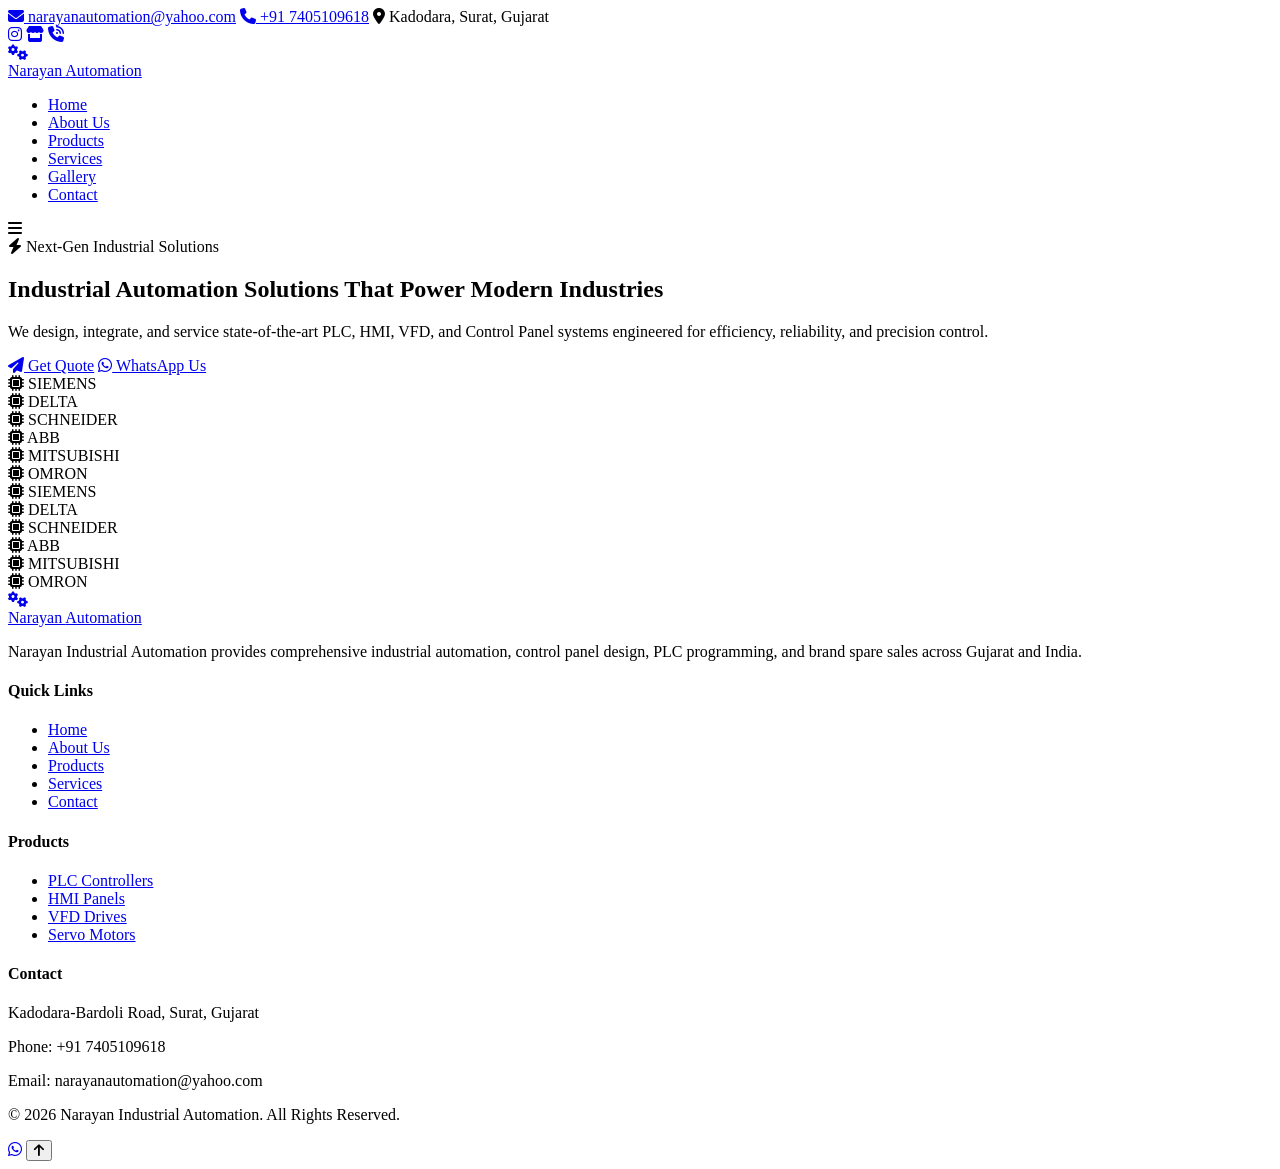
==== index.html @ e5c0c003 "Add initial index.html for homepage layout This is the initial commit of the index.html file, which " ====
<!DOCTYPE html>
<html lang="en">
<head>
    <meta charset="UTF-8">
    <meta name="viewport" content="width=device-width, initial-scale=1.0">
    <meta name="description" content="Narayan Industrial Automation - Leading provider of PLC, HMI, VFD Drives, and Industrial Automation Solutions in Surat, Gujarat.">
    <title>Narayan Industrial Automation | Home</title>
    <link rel="preconnect" href="https://fonts.googleapis.com">
    <link rel="preconnect" href="https://fonts.gstatic.com" crossorigin>
    <link href="https://fonts.googleapis.com/css2?family=Poppins:wght@300;400;500;600;700;800&display=swap" rel="stylesheet">
    <link rel="stylesheet" href="https://cdnjs.cloudflare.com/ajax/libs/font-awesome/6.4.0/css/all.min.css">
    <link rel="stylesheet" href="styles.css">
</head>
<body>

    <!-- Top Bar -->
    <div class="top-bar">
        <div class="container top-bar-content">
            <div class="top-info">
                <a href="mailto:narayanautomation@yahoo.com"><i class="fa-solid fa-envelope"></i> narayanautomation@yahoo.com</a>
                <a href="tel:+917405109618"><i class="fa-solid fa-phone"></i> +91 7405109618</a>
                <span><i class="fa-solid fa-location-dot"></i> Kadodara, Surat, Gujarat</span>
            </div>
            <div class="top-social">
                <a href="https://www.instagram.com/nia141089/" target="_blank"><i class="fa-brands fa-instagram"></i></a>
                <a href="https://www.indiamart.com/narayan-automation/" target="_blank"><i class="fa-solid fa-store"></i></a>
                <a href="https://www.justdial.com/Surat/Narayan-Industrial-Automation--Kadodara-Bardoli-Road-Kadodara/0261PX261-X261-160629230836-W1N6_BZDET" target="_blank"><i class="fa-solid fa-phone-volume"></i></a>
            </div>
        </div>
    </div>

    <!-- Navigation -->
    <nav class="navbar" id="navbar">
        <div class="container nav-container">
            <a href="index.html" class="logo">
                <div class="logo-icon"><i class="fa-solid fa-gears"></i></div>
                <div class="logo-text">Narayan <span>Automation</span></div>
            </a>
            <ul class="nav-menu" id="nav-menu">
                <li><a href="index.html" class="nav-link active">Home</a></li>
                <li><a href="about.html" class="nav-link">About Us</a></li>
                <li><a href="products.html" class="nav-link">Products</a></li>
                <li><a href="services.html" class="nav-link">Services</a></li>
                <li><a href="gallery.html" class="nav-link">Gallery</a></li>
                <li><a href="contact.html" class="nav-link">Contact</a></li>
            </ul>
            <div class="hamburger" id="hamburger"><i class="fa-solid fa-bars"></i></div>
        </div>
    </nav>

    <!-- Hero Section -->
    <section class="hero">
        <div class="container">
            <div class="hero-content">
                <div class="hero-tag"><i class="fa-solid fa-bolt"></i> Next-Gen Industrial Solutions</div>
                <h1 class="hero-title">Industrial Automation Solutions That <span>Power Modern Industries</span></h1>
                <p class="hero-subtitle">We design, integrate, and service state-of-the-art PLC, HMI, VFD, and Control Panel systems engineered for efficiency, reliability, and precision control.</p>
                <div class="hero-btns">
                    <a href="contact.html" class="btn btn-primary"><i class="fa-solid fa-paper-plane"></i> Get Quote</a>
                    <a href="https://wa.me/917405109618" target="_blank" class="btn btn-whatsapp"><i class="fa-brands fa-whatsapp"></i> WhatsApp Us</a>
                </div>
            </div>
        </div>
    </section>

    <!-- Brands Marquee -->
    <section class="marquee-section">
        <div class="marquee">
            <div class="marquee-content">
                <div class="brand-item"><i class="fa-solid fa-microchip"></i> SIEMENS</div>
                <div class="brand-item"><i class="fa-solid fa-microchip"></i> DELTA</div>
                <div class="brand-item"><i class="fa-solid fa-microchip"></i> SCHNEIDER</div>
                <div class="brand-item"><i class="fa-solid fa-microchip"></i> ABB</div>
                <div class="brand-item"><i class="fa-solid fa-microchip"></i> MITSUBISHI</div>
                <div class="brand-item"><i class="fa-solid fa-microchip"></i> OMRON</div>
            </div>
            <div class="marquee-content" aria-hidden="true">
                <div class="brand-item"><i class="fa-solid fa-microchip"></i> SIEMENS</div>
                <div class="brand-item"><i class="fa-solid fa-microchip"></i> DELTA</div>
                <div class="brand-item"><i class="fa-solid fa-microchip"></i> SCHNEIDER</div>
                <div class="brand-item"><i class="fa-solid fa-microchip"></i> ABB</div>
                <div class="brand-item"><i class="fa-solid fa-microchip"></i> MITSUBISHI</div>
                <div class="brand-item"><i class="fa-solid fa-microchip"></i> OMRON</div>
            </div>
        </div>
    </section>

    <!-- Footer -->
    <footer class="footer">
        <div class="container">
            <div class="footer-grid">
                <div class="footer-brand">
                    <a href="index.html" class="logo">
                        <div class="logo-icon"><i class="fa-solid fa-gears"></i></div>
                        <div class="logo-text">Narayan <span>Automation</span></div>
                    </a>
                    <p>Narayan Industrial Automation provides comprehensive industrial automation, control panel design, PLC programming, and brand spare sales across Gujarat and India.</p>
                </div>
                <div>
                    <h4 class="footer-title">Quick Links</h4>
                    <ul class="footer-links">
                        <li><a href="index.html">Home</a></li>
                        <li><a href="about.html">About Us</a></li>
                        <li><a href="products.html">Products</a></li>
                        <li><a href="services.html">Services</a></li>
                        <li><a href="contact.html">Contact</a></li>
                    </ul>
                </div>
                <div>
                    <h4 class="footer-title">Products</h4>
                    <ul class="footer-links">
                        <li><a href="products.html">PLC Controllers</a></li>
                        <li><a href="products.html">HMI Panels</a></li>
                        <li><a href="products.html">VFD Drives</a></li>
                        <li><a href="products.html">Servo Motors</a></li>
                    </ul>
                </div>
                <div>
                    <h4 class="footer-title">Contact</h4>
                    <p>Kadodara-Bardoli Road, Surat, Gujarat</p>
                    <p>Phone: +91 7405109618</p>
                    <p>Email: narayanautomation@yahoo.com</p>
                </div>
            </div>
            <div class="footer-bottom">
                <p>&copy; 2026 Narayan Industrial Automation. All Rights Reserved.</p>
            </div>
        </div>
    </footer>

    <a href="https://wa.me/917405109618" target="_blank" class="floating-whatsapp"><i class="fa-brands fa-whatsapp"></i></a>
    <button class="back-to-top" id="backToTop"><i class="fa-solid fa-arrow-up"></i></button>

    <script src="script.js"></script>
</body>
</html>
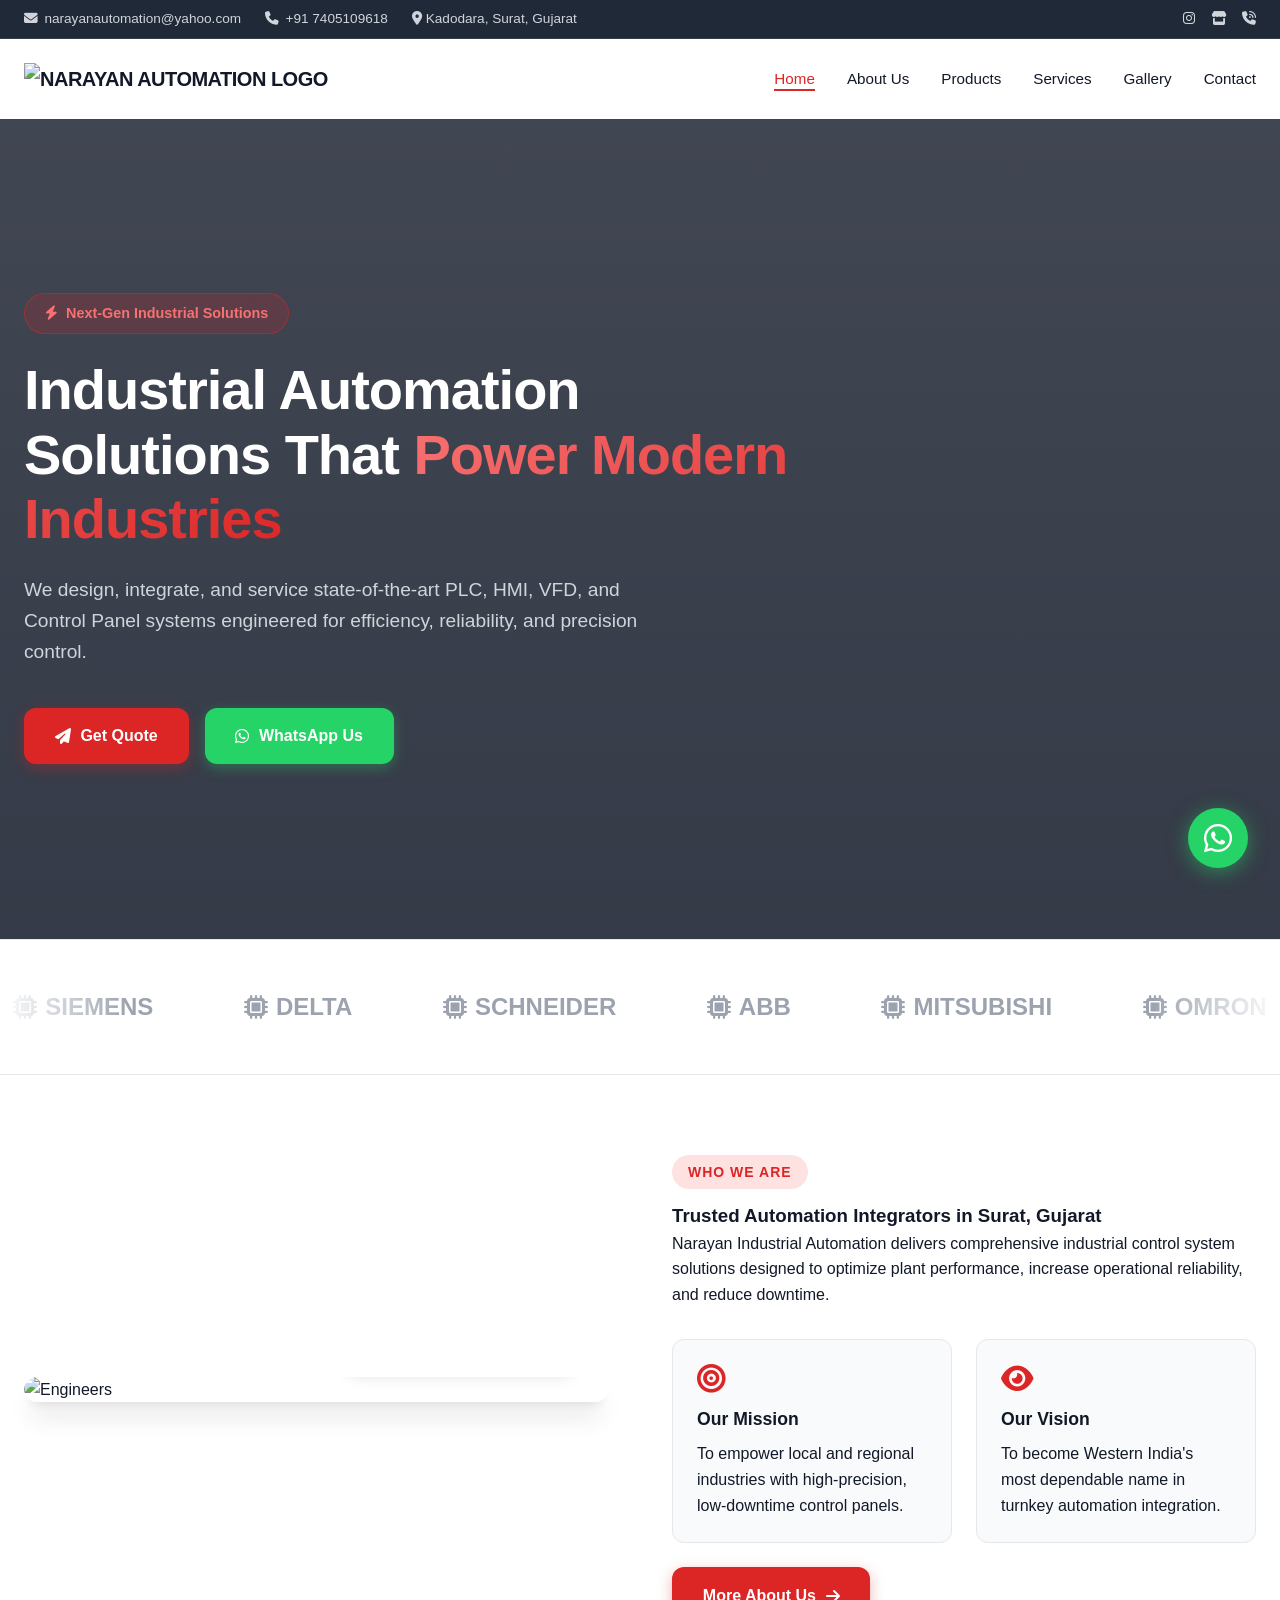
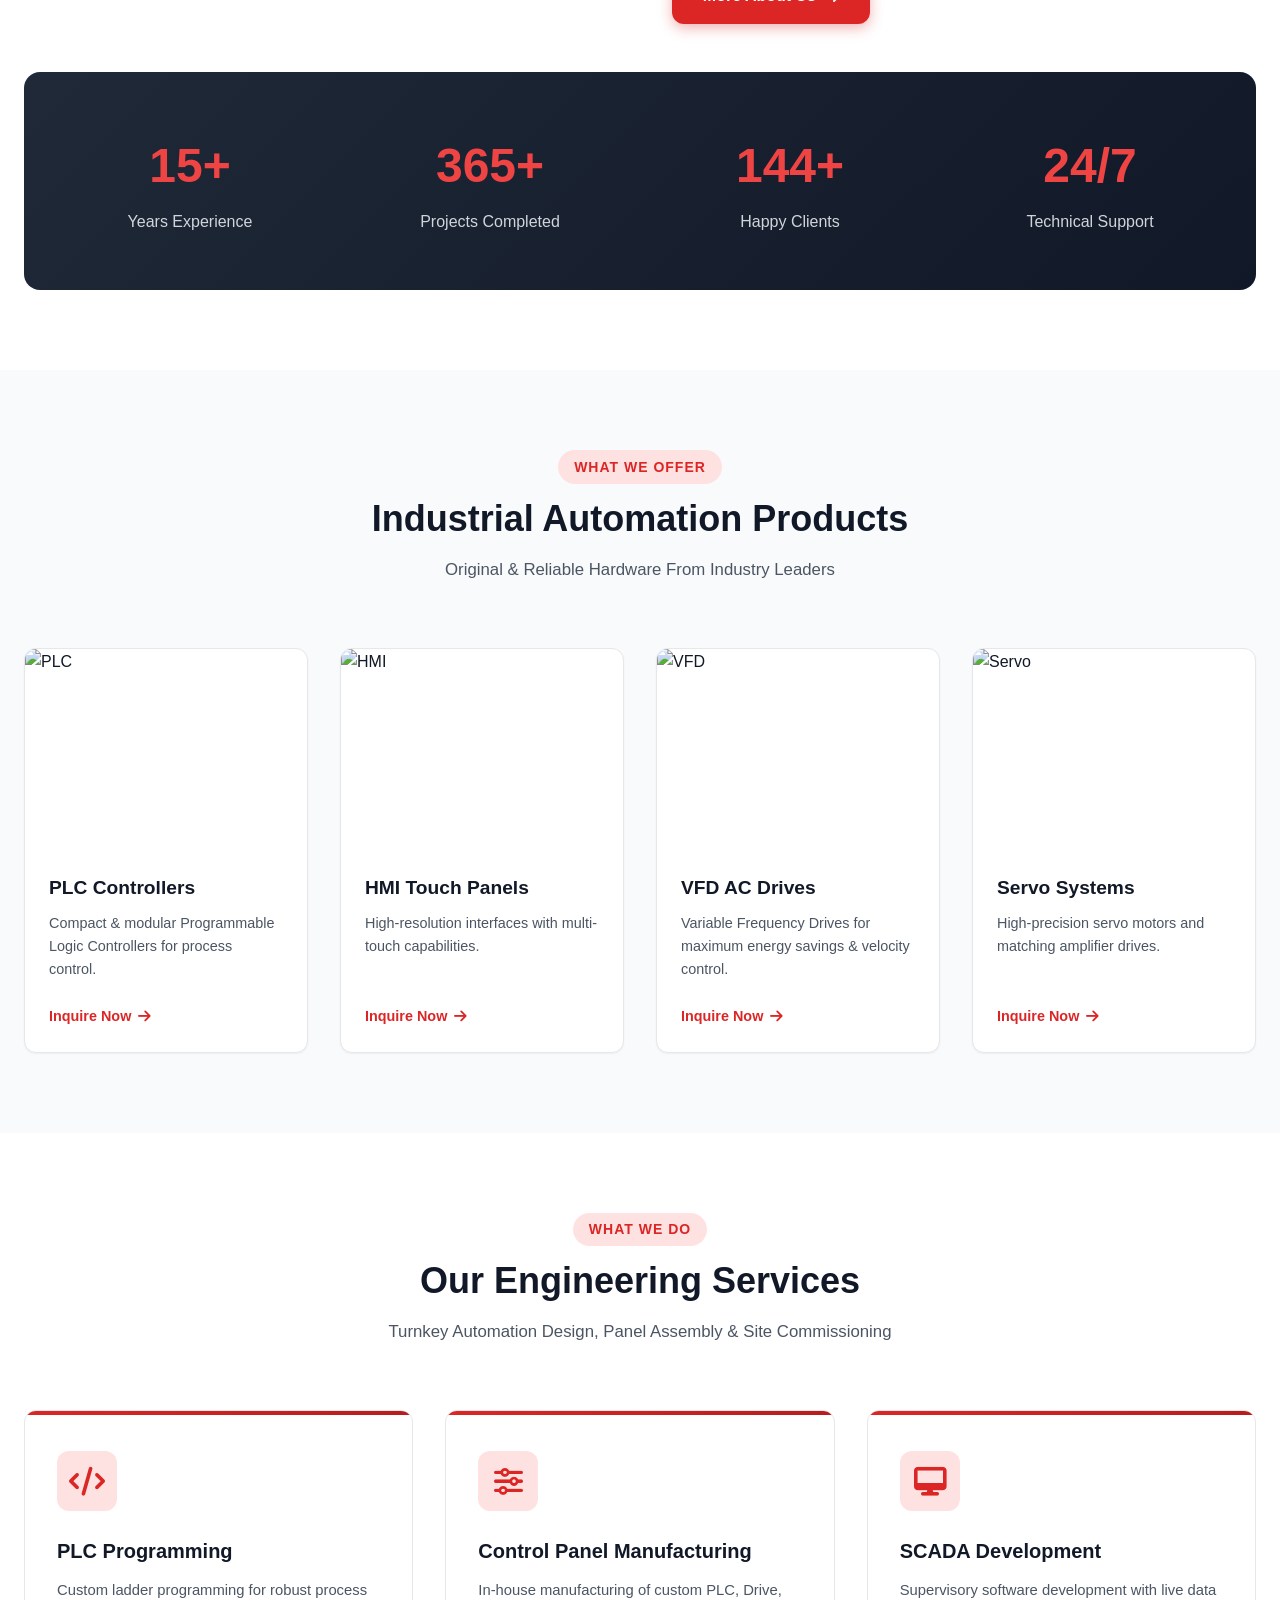
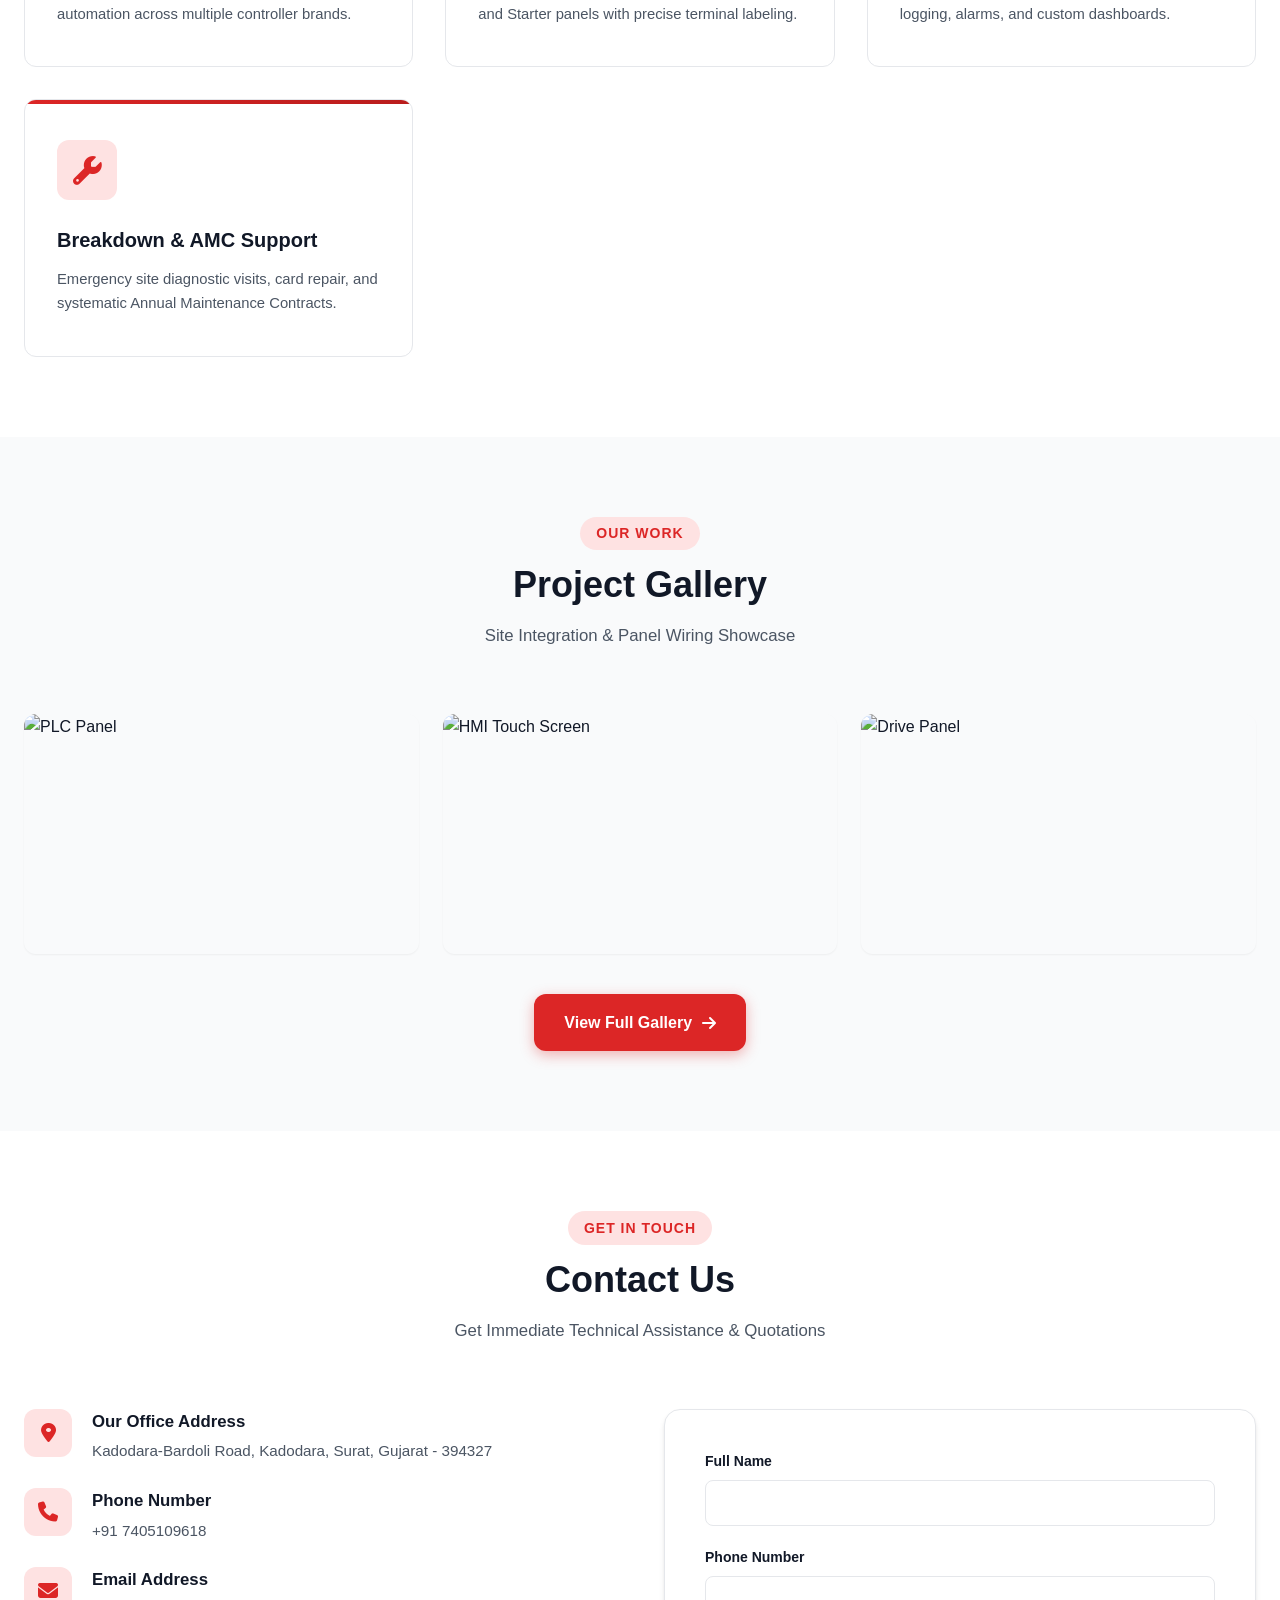
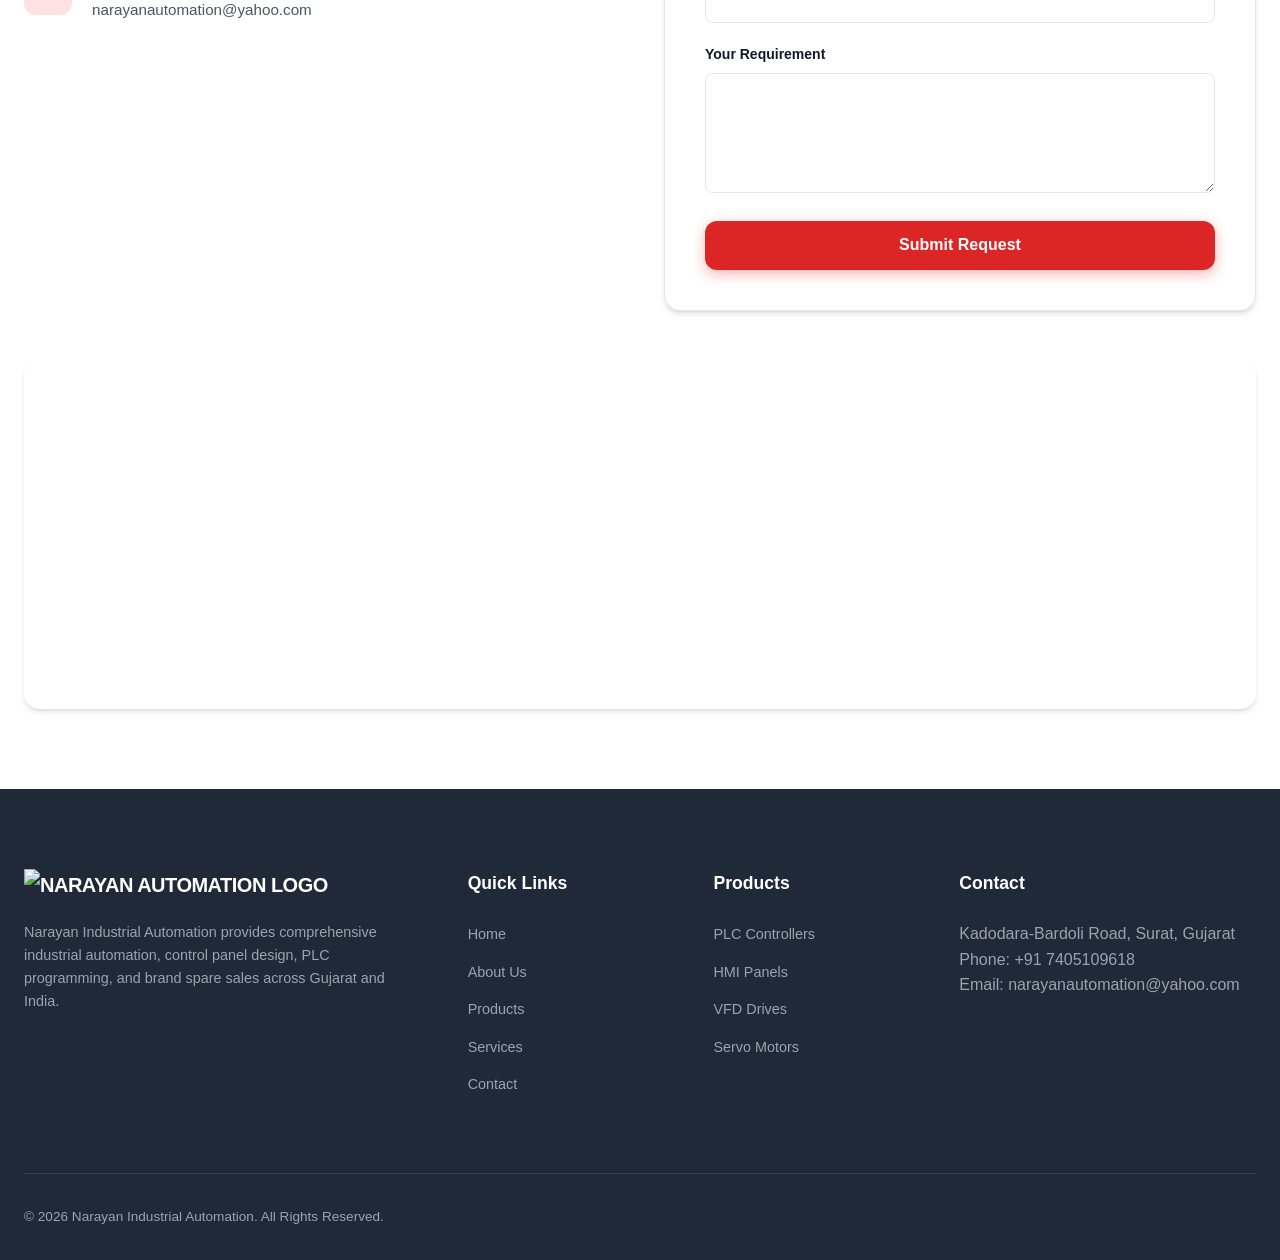
==== commit 85739772: "Revamp index.html with new sections and navigation Updated the navigation links to use anchor tags f" ====
--- a/index.html
+++ b/index.html
@@ -33,16 +33,15 @@
     <nav class="navbar" id="navbar">
         <div class="container nav-container">
             <a href="index.html" class="logo">
-                <div class="logo-icon"><i class="fa-solid fa-gears"></i></div>
-                <div class="logo-text">Narayan <span>Automation</span></div>
+                <img src="https://raw.githubusercontent.com/ecomaura/finearnmedia/refs/heads/main/image_32ab82ef1.png" alt="Narayan Automation Logo" class="logo-img">
             </a>
             <ul class="nav-menu" id="nav-menu">
                 <li><a href="index.html" class="nav-link active">Home</a></li>
-                <li><a href="about.html" class="nav-link">About Us</a></li>
-                <li><a href="products.html" class="nav-link">Products</a></li>
-                <li><a href="services.html" class="nav-link">Services</a></li>
-                <li><a href="gallery.html" class="nav-link">Gallery</a></li>
-                <li><a href="contact.html" class="nav-link">Contact</a></li>
+                <li><a href="#about" class="nav-link">About Us</a></li>
+                <li><a href="#products" class="nav-link">Products</a></li>
+                <li><a href="#services" class="nav-link">Services</a></li>
+                <li><a href="#gallery" class="nav-link">Gallery</a></li>
+                <li><a href="#contact" class="nav-link">Contact</a></li>
             </ul>
             <div class="hamburger" id="hamburger"><i class="fa-solid fa-bars"></i></div>
         </div>
@@ -85,14 +84,248 @@
         </div>
     </section>
 
+    <!-- About Section -->
+    <section class="section" id="about">
+        <div class="container">
+            <div class="about-grid">
+                <div class="about-image">
+                    <img src="https://images.unsplash.com/photo-1581092160607-ee22621dd758?auto=format&fit=crop&w=800&q=80" alt="Engineers">
+                    <div class="about-badge">
+                        <h4 class="counter" data-target="15">0</h4>
+                        <p>Years of Industrial Excellence</p>
+                    </div>
+                </div>
+                <div class="about-content">
+                    <span class="section-tag">Who We Are</span>
+                    <h3>Trusted Automation Integrators in Surat, Gujarat</h3>
+                    <p>Narayan Industrial Automation delivers comprehensive industrial control system solutions designed to optimize plant performance, increase operational reliability, and reduce downtime.</p>
+
+                    <div class="mv-grid">
+                        <div class="mv-card">
+                            <i class="fa-solid fa-bullseye"></i>
+                            <h4>Our Mission</h4>
+                            <p>To empower local and regional industries with high-precision, low-downtime control panels.</p>
+                        </div>
+                        <div class="mv-card">
+                            <i class="fa-solid fa-eye"></i>
+                            <h4>Our Vision</h4>
+                            <p>To become Western India's most dependable name in turnkey automation integration.</p>
+                        </div>
+                    </div>
+                    <div class="hero-btns" style="margin-top:1.5rem;">
+                        <a href="about.html" class="btn btn-primary">More About Us <i class="fa-solid fa-arrow-right"></i></a>
+                    </div>
+                </div>
+            </div>
+
+            <!-- Stats -->
+            <div class="stats-section">
+                <div class="stats-grid">
+                    <div class="stat-item">
+                        <h3><span class="counter" data-target="15">0</span>+</h3>
+                        <p>Years Experience</p>
+                    </div>
+                    <div class="stat-item">
+                        <h3><span class="counter" data-target="850">0</span>+</h3>
+                        <p>Projects Completed</p>
+                    </div>
+                    <div class="stat-item">
+                        <h3><span class="counter" data-target="320">0</span>+</h3>
+                        <p>Happy Clients</p>
+                    </div>
+                    <div class="stat-item">
+                        <h3>24/7</h3>
+                        <p>Technical Support</p>
+                    </div>
+                </div>
+            </div>
+        </div>
+    </section>
+
+    <!-- Products Section -->
+    <section class="section section-bg" id="products">
+        <div class="container">
+            <div class="section-header">
+                <span class="section-tag">What We Offer</span>
+                <h2 class="section-title">Industrial Automation Products</h2>
+                <p class="section-subtitle">Original & Reliable Hardware From Industry Leaders</p>
+            </div>
+            <div class="products-grid">
+                <div class="product-card">
+                    <div class="product-img"><img src="https://images.unsplash.com/photo-1518770660439-4636190af475?auto=format&fit=crop&w=600&q=80" alt="PLC"></div>
+                    <div class="product-info">
+                        <h3 class="product-title">PLC Controllers</h3>
+                        <p class="product-desc">Compact & modular Programmable Logic Controllers for process control.</p>
+                        <a href="contact.html" class="product-btn">Inquire Now <i class="fa-solid fa-arrow-right"></i></a>
+                    </div>
+                </div>
+
+                <div class="product-card">
+                    <div class="product-img"><img src="https://images.unsplash.com/photo-1581092335397-9583fe92d232?auto=format&fit=crop&w=600&q=80" alt="HMI"></div>
+                    <div class="product-info">
+                        <h3 class="product-title">HMI Touch Panels</h3>
+                        <p class="product-desc">High-resolution interfaces with multi-touch capabilities.</p>
+                        <a href="contact.html" class="product-btn">Inquire Now <i class="fa-solid fa-arrow-right"></i></a>
+                    </div>
+                </div>
+
+                <div class="product-card">
+                    <div class="product-img"><img src="https://images.unsplash.com/photo-1581092580497-e0d23cbdf1dc?auto=format&fit=crop&w=600&q=80" alt="VFD"></div>
+                    <div class="product-info">
+                        <h3 class="product-title">VFD AC Drives</h3>
+                        <p class="product-desc">Variable Frequency Drives for maximum energy savings & velocity control.</p>
+                        <a href="contact.html" class="product-btn">Inquire Now <i class="fa-solid fa-arrow-right"></i></a>
+                    </div>
+                </div>
+
+                <div class="product-card">
+                    <div class="product-img"><img src="https://images.unsplash.com/photo-1581092162384-8987c1d64718?auto=format&fit=crop&w=600&q=80" alt="Servo"></div>
+                    <div class="product-info">
+                        <h3 class="product-title">Servo Systems</h3>
+                        <p class="product-desc">High-precision servo motors and matching amplifier drives.</p>
+                        <a href="contact.html" class="product-btn">Inquire Now <i class="fa-solid fa-arrow-right"></i></a>
+                    </div>
+                </div>
+            </div>
+        </div>
+    </section>
+
+    <!-- Services Section -->
+    <section class="section" id="services">
+        <div class="container">
+            <div class="section-header">
+                <span class="section-tag">What We Do</span>
+                <h2 class="section-title">Our Engineering Services</h2>
+                <p class="section-subtitle">Turnkey Automation Design, Panel Assembly & Site Commissioning</p>
+            </div>
+            <div class="services-grid">
+                <div class="service-card">
+                    <div class="service-icon"><i class="fa-solid fa-code"></i></div>
+                    <h3 class="service-title">PLC Programming</h3>
+                    <p class="service-desc">Custom ladder programming for robust process automation across multiple controller brands.</p>
+                </div>
+
+                <div class="service-card">
+                    <div class="service-icon"><i class="fa-solid fa-sliders"></i></div>
+                    <h3 class="service-title">Control Panel Manufacturing</h3>
+                    <p class="service-desc">In-house manufacturing of custom PLC, Drive, and Starter panels with precise terminal labeling.</p>
+                </div>
+
+                <div class="service-card">
+                    <div class="service-icon"><i class="fa-solid fa-desktop"></i></div>
+                    <h3 class="service-title">SCADA Development</h3>
+                    <p class="service-desc">Supervisory software development with live data logging, alarms, and custom dashboards.</p>
+                </div>
+
+                <div class="service-card">
+                    <div class="service-icon"><i class="fa-solid fa-wrench"></i></div>
+                    <h3 class="service-title">Breakdown & AMC Support</h3>
+                    <p class="service-desc">Emergency site diagnostic visits, card repair, and systematic Annual Maintenance Contracts.</p>
+                </div>
+            </div>
+        </div>
+    </section>
+
+    <!-- Gallery Section -->
+    <section class="section section-bg" id="gallery">
+        <div class="container">
+            <div class="section-header">
+                <span class="section-tag">Our Work</span>
+                <h2 class="section-title">Project Gallery</h2>
+                <p class="section-subtitle">Site Integration & Panel Wiring Showcase</p>
+            </div>
+            <div class="gallery-grid">
+                <div class="gallery-item" onclick="openLightbox('https://images.unsplash.com/photo-1581092160607-ee22621dd758?auto=format&fit=crop&w=1200&q=80')">
+                    <img src="https://images.unsplash.com/photo-1581092160607-ee22621dd758?auto=format&fit=crop&w=600&q=80" alt="PLC Panel">
+                    <div class="gallery-overlay"><i class="fa-solid fa-magnifying-glass-plus"></i></div>
+                </div>
+                <div class="gallery-item" onclick="openLightbox('https://images.unsplash.com/photo-1581092335397-9583fe92d232?auto=format&fit=crop&w=1200&q=80')">
+                    <img src="https://images.unsplash.com/photo-1581092335397-9583fe92d232?auto=format&fit=crop&w=600&q=80" alt="HMI Touch Screen">
+                    <div class="gallery-overlay"><i class="fa-solid fa-magnifying-glass-plus"></i></div>
+                </div>
+                <div class="gallery-item" onclick="openLightbox('https://images.unsplash.com/photo-1581092580497-e0d23cbdf1dc?auto=format&fit=crop&w=1200&q=80')">
+                    <img src="https://images.unsplash.com/photo-1581092580497-e0d23cbdf1dc?auto=format&fit=crop&w=600&q=80" alt="Drive Panel">
+                    <div class="gallery-overlay"><i class="fa-solid fa-magnifying-glass-plus"></i></div>
+                </div>
+            </div>
+            <div class="hero-btns" style="justify-content:center; margin-top:2.5rem;">
+                <a href="gallery.html" class="btn btn-primary">View Full Gallery <i class="fa-solid fa-arrow-right"></i></a>
+            </div>
+        </div>
+    </section>
+
+    <!-- Lightbox Modal -->
+    <div class="lightbox" id="lightbox" onclick="closeLightbox()">
+        <span class="lightbox-close">&times;</span>
+        <img id="lightbox-img" src="" alt="Enlarged Image">
+    </div>
+
+    <!-- Contact Section -->
+    <section class="section" id="contact">
+        <div class="container">
+            <div class="section-header">
+                <span class="section-tag">Get In Touch</span>
+                <h2 class="section-title">Contact Us</h2>
+                <p class="section-subtitle">Get Immediate Technical Assistance & Quotations</p>
+            </div>
+            <div class="contact-grid">
+                <div class="contact-info-wrapper">
+                    <div class="contact-item">
+                        <div class="contact-icon"><i class="fa-solid fa-location-dot"></i></div>
+                        <div class="contact-details">
+                            <h5>Our Office Address</h5>
+                            <p>Kadodara-Bardoli Road, Kadodara, Surat, Gujarat - 394327</p>
+                        </div>
+                    </div>
+                    <div class="contact-item">
+                        <div class="contact-icon"><i class="fa-solid fa-phone"></i></div>
+                        <div class="contact-details">
+                            <h5>Phone Number</h5>
+                            <p><a href="tel:+917405109618">+91 7405109618</a></p>
+                        </div>
+                    </div>
+                    <div class="contact-item">
+                        <div class="contact-icon"><i class="fa-solid fa-envelope"></i></div>
+                        <div class="contact-details">
+                            <h5>Email Address</h5>
+                            <p><a href="mailto:narayanautomation@yahoo.com">narayanautomation@yahoo.com</a></p>
+                        </div>
+                    </div>
+                </div>
+
+                <div class="contact-form">
+                    <form onsubmit="event.preventDefault(); alert('Message sent successfully!'); this.reset();">
+                        <div class="form-group">
+                            <label>Full Name</label>
+                            <input type="text" class="form-control" required>
+                        </div>
+                        <div class="form-group">
+                            <label>Phone Number</label>
+                            <input type="tel" class="form-control" required>
+                        </div>
+                        <div class="form-group">
+                            <label>Your Requirement</label>
+                            <textarea class="form-control" required></textarea>
+                        </div>
+                        <button type="submit" class="btn btn-primary" style="width:100%;">Submit Request</button>
+                    </form>
+                </div>
+            </div>
+
+            <!-- Google Map -->
+            <div class="map-container">
+                <iframe src="https://www.google.com/maps/embed?pb=!1m18!1m12!1m3!1d14878.077221081515!2d72.95503045!3d21.17150065!2m3!1f0!2f0!3f0!3m2!1i1024!2i768!4f13.1!3m3!1m2!1s0x3be04f44c4146a77%3A0x6b107e3878bd6c81!2sKadodara%2C%20Gujarat!5e0!3m2!1sen!2sin!4v1700000000000!5m2!1sen!2sin" allowfullscreen="" loading="lazy"></iframe>
+            </div>
+        </div>
+    </section>
+
     <!-- Footer -->
     <footer class="footer">
         <div class="container">
             <div class="footer-grid">
                 <div class="footer-brand">
                     <a href="index.html" class="logo">
-                        <div class="logo-icon"><i class="fa-solid fa-gears"></i></div>
-                        <div class="logo-text">Narayan <span>Automation</span></div>
+                        <img src="https://raw.githubusercontent.com/ecomaura/finearnmedia/refs/heads/main/image_32ab82ef1.png" alt="Narayan Automation Logo" class="logo-img">
                     </a>
                     <p>Narayan Industrial Automation provides comprehensive industrial automation, control panel design, PLC programming, and brand spare sales across Gujarat and India.</p>
                 </div>
--- a/styles.css
+++ b/styles.css
@@ -0,0 +1,1013 @@
+/* ==========================================================================
+   ROOT & BASE STYLES
+   ========================================================================== */
+:root {
+    --primary: #DC2626;
+    --primary-dark: #B91C1C;
+    --primary-light: #FEE2E2;
+    --secondary: #1F2937;
+    --text-dark: #111827;
+    --text-muted: #4B5563;
+    --text-light: #9CA3AF;
+    --bg-light: #F9FAFB;
+    --bg-card: #FFFFFF;
+    --border-color: #E5E7EB;
+    --shadow-sm: 0 1px 2px 0 rgb(0 0 0 / 0.05);
+    --shadow-md: 0 4px 6px -1px rgb(0 0 0 / 0.1), 0 2px 4px -2px rgb(0 0 0 / 0.1);
+    --shadow-lg: 0 10px 15px -3px rgb(0 0 0 / 0.1), 0 4px 6px -4px rgb(0 0 0 / 0.1);
+    --shadow-xl: 0 20px 25px -5px rgb(0 0 0 / 0.1), 0 8px 10px -6px rgb(0 0 0 / 0.1);
+    --radius-sm: 8px;
+    --radius-md: 12px;
+    --radius-lg: 16px;
+    --radius-full: 9999px;
+    --transition: all 0.3s cubic-bezier(0.4, 0, 0.2, 1);
+}
+
+* {
+    margin: 0;
+    padding: 0;
+    box-sizing: border-box;
+    font-family: 'Poppins', sans-serif;
+}
+
+html {
+    scroll-behavior: smooth;
+}
+
+body {
+    background-color: #FFFFFF;
+    color: var(--text-dark);
+    line-height: 1.6;
+    overflow-x: hidden;
+}
+
+a {
+    text-decoration: none;
+    color: inherit;
+}
+
+ul {
+    list-style: none;
+}
+
+img {
+    max-width: 100%;
+    height: auto;
+    display: block;
+}
+
+/* ==========================================================================
+   LAYOUT & UTILITIES
+   ========================================================================== */
+.container {
+    width: 100%;
+    max-width: 1280px;
+    margin: 0 auto;
+    padding: 0 1.5rem;
+}
+
+.section {
+    padding: 5rem 0;
+}
+
+.section-bg {
+    background-color: var(--bg-light);
+}
+
+.text-center {
+    text-align: center;
+}
+
+.section-header {
+    text-align: center;
+    max-width: 700px;
+    margin: 0 auto 4rem auto;
+}
+
+.section-tag {
+    display: inline-block;
+    color: var(--primary);
+    background-color: var(--primary-light);
+    font-weight: 600;
+    font-size: 0.875rem;
+    padding: 0.35rem 1rem;
+    border-radius: var(--radius-full);
+    text-transform: uppercase;
+    letter-spacing: 1px;
+    margin-bottom: 0.75rem;
+}
+
+.section-title {
+    font-size: 2.25rem;
+    font-weight: 700;
+    color: var(--text-dark);
+    line-height: 1.25;
+    margin-bottom: 1rem;
+}
+
+.section-subtitle {
+    color: var(--text-muted);
+    font-size: 1.05rem;
+}
+
+/* Buttons */
+.btn {
+    display: inline-flex;
+    align-items: center;
+    justify-content: center;
+    gap: 0.6rem;
+    padding: 0.85rem 1.8rem;
+    font-weight: 600;
+    font-size: 1rem;
+    border-radius: var(--radius-md);
+    transition: var(--transition);
+    cursor: pointer;
+    border: 2px solid transparent;
+}
+
+.btn-primary {
+    background-color: var(--primary);
+    color: #FFFFFF;
+    box-shadow: 0 4px 14px rgba(220, 38, 38, 0.35);
+}
+
+.btn-primary:hover {
+    background-color: var(--primary-dark);
+    transform: translateY(-2px);
+    box-shadow: 0 6px 20px rgba(220, 38, 38, 0.45);
+}
+
+.btn-whatsapp {
+    background-color: #25D366;
+    color: #FFFFFF;
+    box-shadow: 0 4px 14px rgba(37, 211, 102, 0.35);
+}
+
+.btn-whatsapp:hover {
+    background-color: #128C7E;
+    transform: translateY(-2px);
+    box-shadow: 0 6px 20px rgba(37, 211, 102, 0.45);
+}
+
+/* ==========================================================================
+   HEADER & NAVIGATION
+   ========================================================================== */
+.top-bar {
+    background-color: var(--secondary);
+    color: #D1D5DB;
+    padding: 0.5rem 0;
+    font-size: 0.85rem;
+    border-bottom: 1px solid rgba(255, 255, 255, 0.1);
+}
+
+.top-bar-content {
+    display: flex;
+    justify-content: space-between;
+    align-items: center;
+}
+
+.top-info {
+    display: flex;
+    gap: 1.5rem;
+}
+
+.top-info a {
+    display: flex;
+    align-items: center;
+    gap: 0.4rem;
+    transition: var(--transition);
+}
+
+.top-info a:hover {
+    color: var(--primary);
+}
+
+.top-social {
+    display: flex;
+    gap: 1rem;
+}
+
+.top-social a:hover {
+    color: var(--primary);
+}
+
+.navbar {
+    position: sticky;
+    top: 0;
+    width: 100%;
+    background-color: rgba(255, 255, 255, 0.95);
+    backdrop-filter: blur(10px);
+    z-index: 1000;
+    box-shadow: var(--shadow-sm);
+    transition: var(--transition);
+}
+
+.navbar.scrolled {
+    box-shadow: var(--shadow-md);
+}
+
+.nav-container {
+    display: flex;
+    align-items: center;
+    justify-content: space-between;
+    height: 80px;
+}
+
+.logo {
+    display: flex;
+    align-items: center;
+    gap: 0.75rem;
+    font-size: 1.25rem;
+    font-weight: 800;
+    color: var(--text-dark);
+    text-transform: uppercase;
+    letter-spacing: -0.5px;
+}
+
+.logo-icon {
+    width: 44px;
+    height: 44px;
+    background: linear-gradient(135deg, var(--primary), var(--primary-dark));
+    color: #FFFFFF;
+    border-radius: var(--radius-md);
+    display: flex;
+    align-items: center;
+    justify-content: center;
+    font-size: 1.4rem;
+    box-shadow: 0 4px 10px rgba(220, 38, 38, 0.3);
+}
+
+.logo-text span {
+    color: var(--primary);
+}
+
+.nav-menu {
+    display: flex;
+    align-items: center;
+    gap: 2rem;
+}
+
+.nav-link {
+    font-size: 0.95rem;
+    font-weight: 500;
+    color: var(--text-dark);
+    transition: var(--transition);
+    position: relative;
+}
+
+.nav-link:hover, .nav-link.active {
+    color: var(--primary);
+}
+
+.nav-link::after {
+    content: '';
+    position: absolute;
+    bottom: -4px;
+    left: 0;
+    width: 0;
+    height: 2px;
+    background-color: var(--primary);
+    transition: var(--transition);
+}
+
+.nav-link:hover::after, .nav-link.active::after {
+    width: 100%;
+}
+
+.hamburger {
+    display: none;
+    cursor: pointer;
+    font-size: 1.5rem;
+    color: var(--text-dark);
+}
+
+/* Page Banner (For Inner Pages) */
+.page-header {
+    background: linear-gradient(rgba(17, 24, 39, 0.85), rgba(17, 24, 39, 0.9)), 
+                url('https://images.unsplash.com/photo-1581091226825-a6a2a5aee158?auto=format&fit=crop&w=1920&q=80') center/cover no-repeat;
+    padding: 5rem 0;
+    color: #FFFFFF;
+    text-align: center;
+}
+
+.page-header h1 {
+    font-size: 2.8rem;
+    font-weight: 800;
+    margin-bottom: 0.5rem;
+}
+
+.page-header p {
+    color: #D1D5DB;
+    font-size: 1.1rem;
+}
+
+/* HERO SECTION */
+.hero {
+    position: relative;
+    min-height: calc(100vh - 80px);
+    background: linear-gradient(rgba(17, 24, 39, 0.8), rgba(17, 24, 39, 0.85)), 
+                url('https://images.unsplash.com/photo-1581091226825-a6a2a5aee158?auto=format&fit=crop&w=1920&q=80') center/cover no-repeat;
+    display: flex;
+    align-items: center;
+    color: #FFFFFF;
+    padding: 4rem 0;
+}
+
+.hero-content {
+    max-width: 800px;
+}
+
+.hero-tag {
+    background: rgba(220, 38, 38, 0.2);
+    border: 1px solid rgba(220, 38, 38, 0.5);
+    color: #F87171;
+    padding: 0.5rem 1.25rem;
+    border-radius: var(--radius-full);
+    display: inline-flex;
+    align-items: center;
+    gap: 0.5rem;
+    font-size: 0.9rem;
+    font-weight: 600;
+    margin-bottom: 1.5rem;
+}
+
+.hero-title {
+    font-size: 3.5rem;
+    font-weight: 800;
+    line-height: 1.15;
+    margin-bottom: 1.5rem;
+    letter-spacing: -1px;
+}
+
+.hero-title span {
+    color: #EF4444;
+    background: linear-gradient(135deg, #F87171, #DC2626);
+    -webkit-background-clip: text;
+    -webkit-text-fill-color: transparent;
+}
+
+.hero-subtitle {
+    font-size: 1.2rem;
+    color: #D1D5DB;
+    margin-bottom: 2.5rem;
+    line-height: 1.6;
+    max-width: 650px;
+}
+
+.hero-btns {
+    display: flex;
+    gap: 1rem;
+    flex-wrap: wrap;
+}
+
+/* ABOUT SECTION */
+.about-grid {
+    display: grid;
+    grid-template-columns: 1fr 1fr;
+    gap: 4rem;
+    align-items: center;
+}
+
+.about-image {
+    position: relative;
+    border-radius: var(--radius-lg);
+    overflow: hidden;
+    box-shadow: var(--shadow-xl);
+}
+
+.about-image img {
+    width: 100%;
+    height: 100%;
+    object-fit: cover;
+    border-radius: var(--radius-lg);
+    transition: var(--transition);
+}
+
+.about-badge {
+    position: absolute;
+    bottom: 2rem;
+    right: 2rem;
+    background: rgba(255, 255, 255, 0.95);
+    backdrop-filter: blur(10px);
+    padding: 1.5rem;
+    border-radius: var(--radius-md);
+    box-shadow: var(--shadow-lg);
+    border-left: 5px solid var(--primary);
+    max-width: 240px;
+}
+
+.about-badge h4 {
+    font-size: 1.8rem;
+    color: var(--primary);
+    font-weight: 800;
+}
+
+.about-badge p {
+    font-size: 0.85rem;
+    color: var(--text-muted);
+    font-weight: 500;
+}
+
+.mv-grid {
+    display: grid;
+    grid-template-columns: 1fr 1fr;
+    gap: 1.5rem;
+    margin-top: 2rem;
+}
+
+.mv-card {
+    background-color: var(--bg-light);
+    padding: 1.5rem;
+    border-radius: var(--radius-md);
+    border: 1px solid var(--border-color);
+}
+
+.mv-card i {
+    font-size: 1.8rem;
+    color: var(--primary);
+    margin-bottom: 0.75rem;
+}
+
+.mv-card h4 {
+    font-size: 1.1rem;
+    margin-bottom: 0.5rem;
+}
+
+/* STATS */
+.stats-section {
+    background: linear-gradient(135deg, var(--secondary), #111827);
+    border-radius: var(--radius-lg);
+    padding: 3.5rem 2rem;
+    color: #FFFFFF;
+    margin-top: 3rem;
+}
+
+.stats-grid {
+    display: grid;
+    grid-template-columns: repeat(auto-fit, minmax(200px, 1fr));
+    gap: 2rem;
+    text-align: center;
+}
+
+.stat-item h3 {
+    font-size: 3rem;
+    font-weight: 800;
+    color: #EF4444;
+    margin-bottom: 0.25rem;
+}
+
+.stat-item p {
+    color: #D1D5DB;
+    font-weight: 500;
+}
+
+/* PRODUCTS */
+.products-grid {
+    display: grid;
+    grid-template-columns: repeat(auto-fill, minmax(280px, 1fr));
+    gap: 2rem;
+}
+
+.product-card {
+    background-color: var(--bg-card);
+    border-radius: var(--radius-md);
+    border: 1px solid var(--border-color);
+    overflow: hidden;
+    box-shadow: var(--shadow-sm);
+    transition: var(--transition);
+    display: flex;
+    flex-direction: column;
+}
+
+.product-card:hover {
+    transform: translateY(-8px);
+    box-shadow: var(--shadow-xl);
+    border-color: rgba(220, 38, 38, 0.3);
+}
+
+.product-img {
+    height: 200px;
+    overflow: hidden;
+}
+
+.product-img img {
+    width: 100%;
+    height: 100%;
+    object-fit: cover;
+    transition: var(--transition);
+}
+
+.product-card:hover .product-img img {
+    transform: scale(1.08);
+}
+
+.product-info {
+    padding: 1.5rem;
+    display: flex;
+    flex-direction: column;
+    flex-grow: 1;
+}
+
+.product-title {
+    font-size: 1.2rem;
+    font-weight: 700;
+    margin-bottom: 0.5rem;
+}
+
+.product-desc {
+    color: var(--text-muted);
+    font-size: 0.9rem;
+    margin-bottom: 1.5rem;
+    flex-grow: 1;
+}
+
+.product-btn {
+    color: var(--primary);
+    font-weight: 600;
+    font-size: 0.9rem;
+    display: inline-flex;
+    align-items: center;
+    gap: 0.4rem;
+}
+
+/* SERVICES */
+.services-grid {
+    display: grid;
+    grid-template-columns: repeat(auto-fill, minmax(300px, 1fr));
+    gap: 2rem;
+}
+
+.service-card {
+    background-color: var(--bg-card);
+    padding: 2.5rem 2rem;
+    border-radius: var(--radius-md);
+    border: 1px solid var(--border-color);
+    transition: var(--transition);
+    position: relative;
+    overflow: hidden;
+}
+
+.service-card::before {
+    content: '';
+    position: absolute;
+    top: 0;
+    left: 0;
+    width: 100%;
+    height: 4px;
+    background: linear-gradient(90deg, var(--primary), var(--primary-dark));
+}
+
+.service-card:hover {
+    transform: translateY(-6px);
+    box-shadow: var(--shadow-xl);
+}
+
+.service-icon {
+    width: 60px;
+    height: 60px;
+    background-color: var(--primary-light);
+    color: var(--primary);
+    border-radius: var(--radius-md);
+    display: flex;
+    align-items: center;
+    justify-content: center;
+    font-size: 1.8rem;
+    margin-bottom: 1.5rem;
+    transition: var(--transition);
+}
+
+.service-card:hover .service-icon {
+    background-color: var(--primary);
+    color: #FFFFFF;
+}
+
+.service-title {
+    font-size: 1.25rem;
+    font-weight: 700;
+    margin-bottom: 0.75rem;
+}
+
+.service-desc {
+    color: var(--text-muted);
+    font-size: 0.925rem;
+}
+
+/* MARQUEE */
+.marquee-section {
+    padding: 3rem 0;
+    background-color: #FFFFFF;
+    border-top: 1px solid var(--border-color);
+    border-bottom: 1px solid var(--border-color);
+    overflow: hidden;
+}
+
+.marquee {
+    display: flex;
+    width: 100%;
+    user-select: none;
+    overflow: hidden;
+    mask-image: linear-gradient(to right, transparent, black 10%, black 90%, transparent);
+    -webkit-mask-image: linear-gradient(to right, transparent, black 10%, black 90%, transparent);
+}
+
+.marquee-content {
+    flex-shrink: 0;
+    display: flex;
+    justify-content: space-around;
+    align-items: center;
+    min-width: 100%;
+    gap: 4rem;
+    animation: scroll 25s linear infinite;
+}
+
+.brand-item {
+    font-size: 1.5rem;
+    font-weight: 800;
+    color: #9CA3AF;
+    display: flex;
+    align-items: center;
+    gap: 0.5rem;
+    transition: var(--transition);
+}
+
+.brand-item:hover {
+    color: var(--primary);
+}
+
+@keyframes scroll {
+    from { transform: translateX(0); }
+    to { transform: translateX(-100%); }
+}
+
+/* INDUSTRIES */
+.industries-grid {
+    display: grid;
+    grid-template-columns: repeat(auto-fill, minmax(220px, 1fr));
+    gap: 1.5rem;
+}
+
+.industry-card {
+    background-color: var(--bg-card);
+    border: 1px solid var(--border-color);
+    border-radius: var(--radius-md);
+    padding: 2rem 1.5rem;
+    text-align: center;
+    transition: var(--transition);
+}
+
+.industry-card:hover {
+    border-color: var(--primary);
+    box-shadow: var(--shadow-lg);
+    transform: translateY(-5px);
+}
+
+.industry-icon {
+    font-size: 2.5rem;
+    color: var(--primary);
+    margin-bottom: 1rem;
+}
+
+.industry-title {
+    font-weight: 700;
+    font-size: 1.1rem;
+}
+
+/* GALLERY & LIGHTBOX */
+.gallery-grid {
+    display: grid;
+    grid-template-columns: repeat(auto-fill, minmax(300px, 1fr));
+    gap: 1.5rem;
+}
+
+.gallery-item {
+    position: relative;
+    border-radius: var(--radius-md);
+    overflow: hidden;
+    height: 240px;
+    cursor: pointer;
+    box-shadow: var(--shadow-sm);
+}
+
+.gallery-item img {
+    width: 100%;
+    height: 100%;
+    object-fit: cover;
+    transition: var(--transition);
+}
+
+.gallery-overlay {
+    position: absolute;
+    top: 0;
+    left: 0;
+    width: 100%;
+    height: 100%;
+    background: rgba(17, 24, 39, 0.7);
+    display: flex;
+    align-items: center;
+    justify-content: center;
+    opacity: 0;
+    transition: var(--transition);
+    color: #FFFFFF;
+    font-size: 1.8rem;
+}
+
+.gallery-item:hover img {
+    transform: scale(1.1);
+}
+
+.gallery-item:hover .gallery-overlay {
+    opacity: 1;
+}
+
+.lightbox {
+    position: fixed;
+    top: 0;
+    left: 0;
+    width: 100%;
+    height: 100%;
+    background: rgba(0, 0, 0, 0.9);
+    z-index: 100000;
+    display: none;
+    align-items: center;
+    justify-content: center;
+    padding: 2rem;
+}
+
+.lightbox.active {
+    display: flex;
+}
+
+.lightbox img {
+    max-width: 90%;
+    max-height: 85vh;
+    border-radius: var(--radius-sm);
+}
+
+.lightbox-close {
+    position: absolute;
+    top: 20px;
+    right: 30px;
+    color: #FFFFFF;
+    font-size: 2.5rem;
+    cursor: pointer;
+}
+
+/* CONTACT */
+.contact-grid {
+    display: grid;
+    grid-template-columns: 1fr 1fr;
+    gap: 3rem;
+}
+
+.contact-info-wrapper {
+    display: flex;
+    flex-direction: column;
+    gap: 1.5rem;
+}
+
+.contact-item {
+    display: flex;
+    gap: 1.25rem;
+    align-items: flex-start;
+}
+
+.contact-icon {
+    width: 48px;
+    height: 48px;
+    background-color: var(--primary-light);
+    color: var(--primary);
+    border-radius: var(--radius-md);
+    display: flex;
+    align-items: center;
+    justify-content: center;
+    font-size: 1.25rem;
+    flex-shrink: 0;
+}
+
+.contact-details h5 {
+    font-size: 1.05rem;
+    font-weight: 700;
+    margin-bottom: 0.25rem;
+}
+
+.contact-details p, .contact-details a {
+    color: var(--text-muted);
+    font-size: 0.95rem;
+}
+
+.contact-details a:hover {
+    color: var(--primary);
+}
+
+.contact-form {
+    background-color: var(--bg-card);
+    padding: 2.5rem;
+    border-radius: var(--radius-lg);
+    border: 1px solid var(--border-color);
+    box-shadow: var(--shadow-md);
+}
+
+.form-group {
+    margin-bottom: 1.25rem;
+}
+
+.form-group label {
+    display: block;
+    font-size: 0.875rem;
+    font-weight: 600;
+    margin-bottom: 0.5rem;
+}
+
+.form-control {
+    width: 100%;
+    padding: 0.85rem 1rem;
+    border: 1px solid var(--border-color);
+    border-radius: var(--radius-sm);
+    font-size: 0.95rem;
+    outline: none;
+    transition: var(--transition);
+}
+
+.form-control:focus {
+    border-color: var(--primary);
+    box-shadow: 0 0 0 3px rgba(220, 38, 38, 0.15);
+}
+
+textarea.form-control {
+    resize: vertical;
+    min-height: 120px;
+}
+
+.map-container {
+    margin-top: 3rem;
+    border-radius: var(--radius-lg);
+    overflow: hidden;
+    box-shadow: var(--shadow-md);
+    height: 350px;
+}
+
+.map-container iframe {
+    width: 100%;
+    height: 100%;
+    border: 0;
+}
+
+/* FOOTER */
+.footer {
+    background-color: var(--secondary);
+    color: #9CA3AF;
+    padding-top: 5rem;
+    padding-bottom: 2rem;
+}
+
+.footer-grid {
+    display: grid;
+    grid-template-columns: 2fr 1fr 1fr 1.5fr;
+    gap: 3rem;
+    margin-bottom: 4rem;
+}
+
+.footer-brand .logo {
+    color: #FFFFFF;
+    margin-bottom: 1.25rem;
+}
+
+.footer-brand p {
+    font-size: 0.9rem;
+    margin-bottom: 1.5rem;
+}
+
+.footer-social {
+    display: flex;
+    gap: 0.75rem;
+}
+
+.footer-social a {
+    width: 38px;
+    height: 38px;
+    background-color: rgba(255, 255, 255, 0.08);
+    color: #FFFFFF;
+    border-radius: 50%;
+    display: flex;
+    align-items: center;
+    justify-content: center;
+    transition: var(--transition);
+}
+
+.footer-social a:hover {
+    background-color: var(--primary);
+}
+
+.footer-title {
+    color: #FFFFFF;
+    font-size: 1.1rem;
+    font-weight: 700;
+    margin-bottom: 1.5rem;
+}
+
+.footer-links li {
+    margin-bottom: 0.75rem;
+}
+
+.footer-links a {
+    font-size: 0.9rem;
+    transition: var(--transition);
+}
+
+.footer-links a:hover {
+    color: #FFFFFF;
+    padding-left: 5px;
+}
+
+.footer-bottom {
+    padding-top: 2rem;
+    border-top: 1px solid rgba(255, 255, 255, 0.1);
+    display: flex;
+    justify-content: space-between;
+    align-items: center;
+    font-size: 0.85rem;
+    flex-wrap: wrap;
+    gap: 1rem;
+}
+
+/* FLOATING BUTTONS */
+.floating-whatsapp {
+    position: fixed;
+    bottom: 2rem;
+    right: 2rem;
+    width: 60px;
+    height: 60px;
+    background-color: #25D366;
+    color: #FFFFFF;
+    border-radius: 50%;
+    display: flex;
+    align-items: center;
+    justify-content: center;
+    font-size: 2rem;
+    box-shadow: 0 4px 20px rgba(37, 211, 102, 0.5);
+    z-index: 9999;
+    transition: var(--transition);
+}
+
+.floating-whatsapp:hover {
+    transform: scale(1.1);
+    color: #FFFFFF;
+}
+
+.back-to-top {
+    position: fixed;
+    bottom: 6.5rem;
+    right: 2rem;
+    width: 45px;
+    height: 45px;
+    background-color: var(--secondary);
+    color: #FFFFFF;
+    border-radius: 50%;
+    display: flex;
+    align-items: center;
+    justify-content: center;
+    font-size: 1.1rem;
+    box-shadow: var(--shadow-md);
+    z-index: 9998;
+    opacity: 0;
+    visibility: hidden;
+    transition: var(--transition);
+    border: none;
+    cursor: pointer;
+}
+
+.back-to-top.active {
+    opacity: 1;
+    visibility: visible;
+}
+
+.back-to-top:hover {
+    background-color: var(--primary);
+}
+
+/* RESPONSIVE */
+@media (max-width: 1024px) {
+    .about-grid, .contact-grid { grid-template-columns: 1fr; gap: 3rem; }
+    .footer-grid { grid-template-columns: 1fr 1fr; gap: 2.5rem; }
+}
+
+@media (max-width: 768px) {
+    .top-bar { display: none; }
+    .hamburger { display: block; }
+    .nav-menu {
+        position: fixed;
+        top: 80px;
+        left: -100%;
+        width: 100%;
+        height: calc(100vh - 80px);
+        background-color: #FFFFFF;
+        flex-direction: column;
+        justify-content: center;
+        gap: 2rem;
+        transition: var(--transition);
+        box-shadow: var(--shadow-lg);
+    }
+    .nav-menu.active { left: 0; }
+    .hero-title { font-size: 2.2rem; }
+    .footer-grid { grid-template-columns: 1fr; }
+}
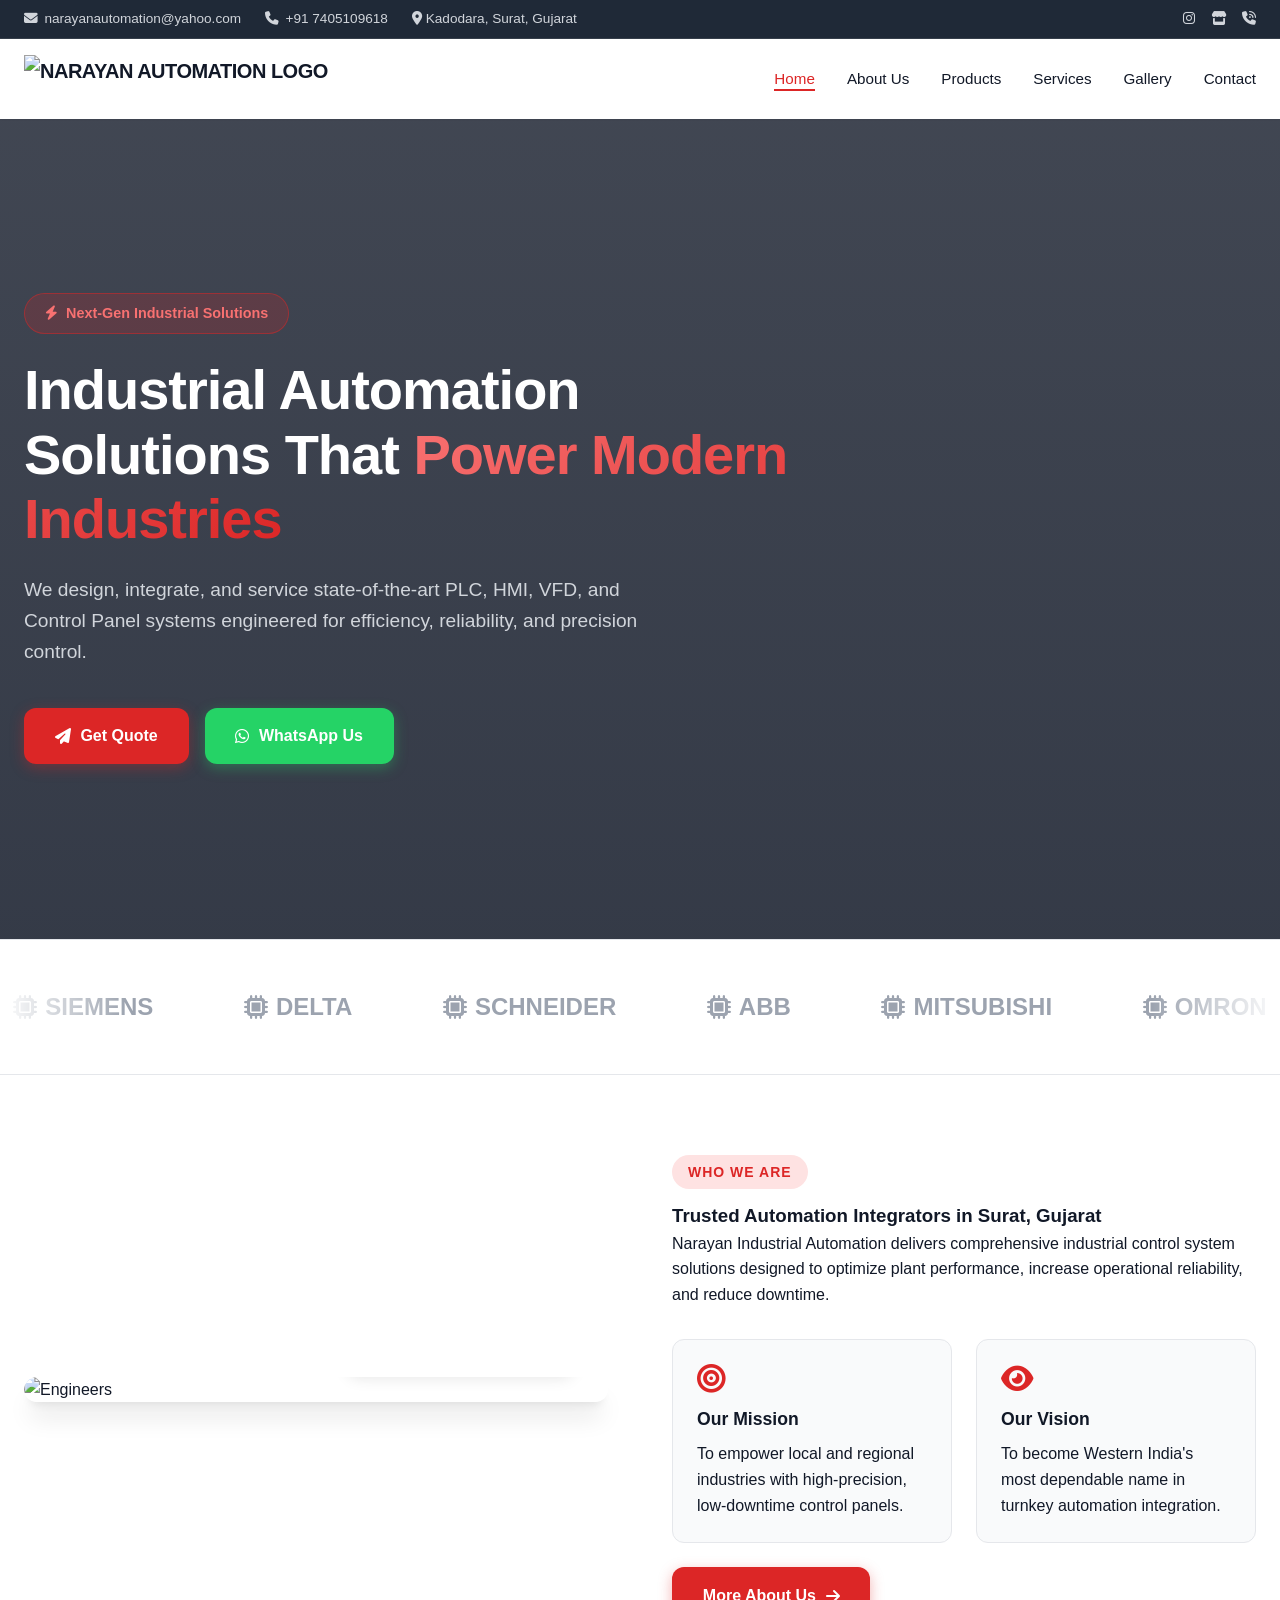
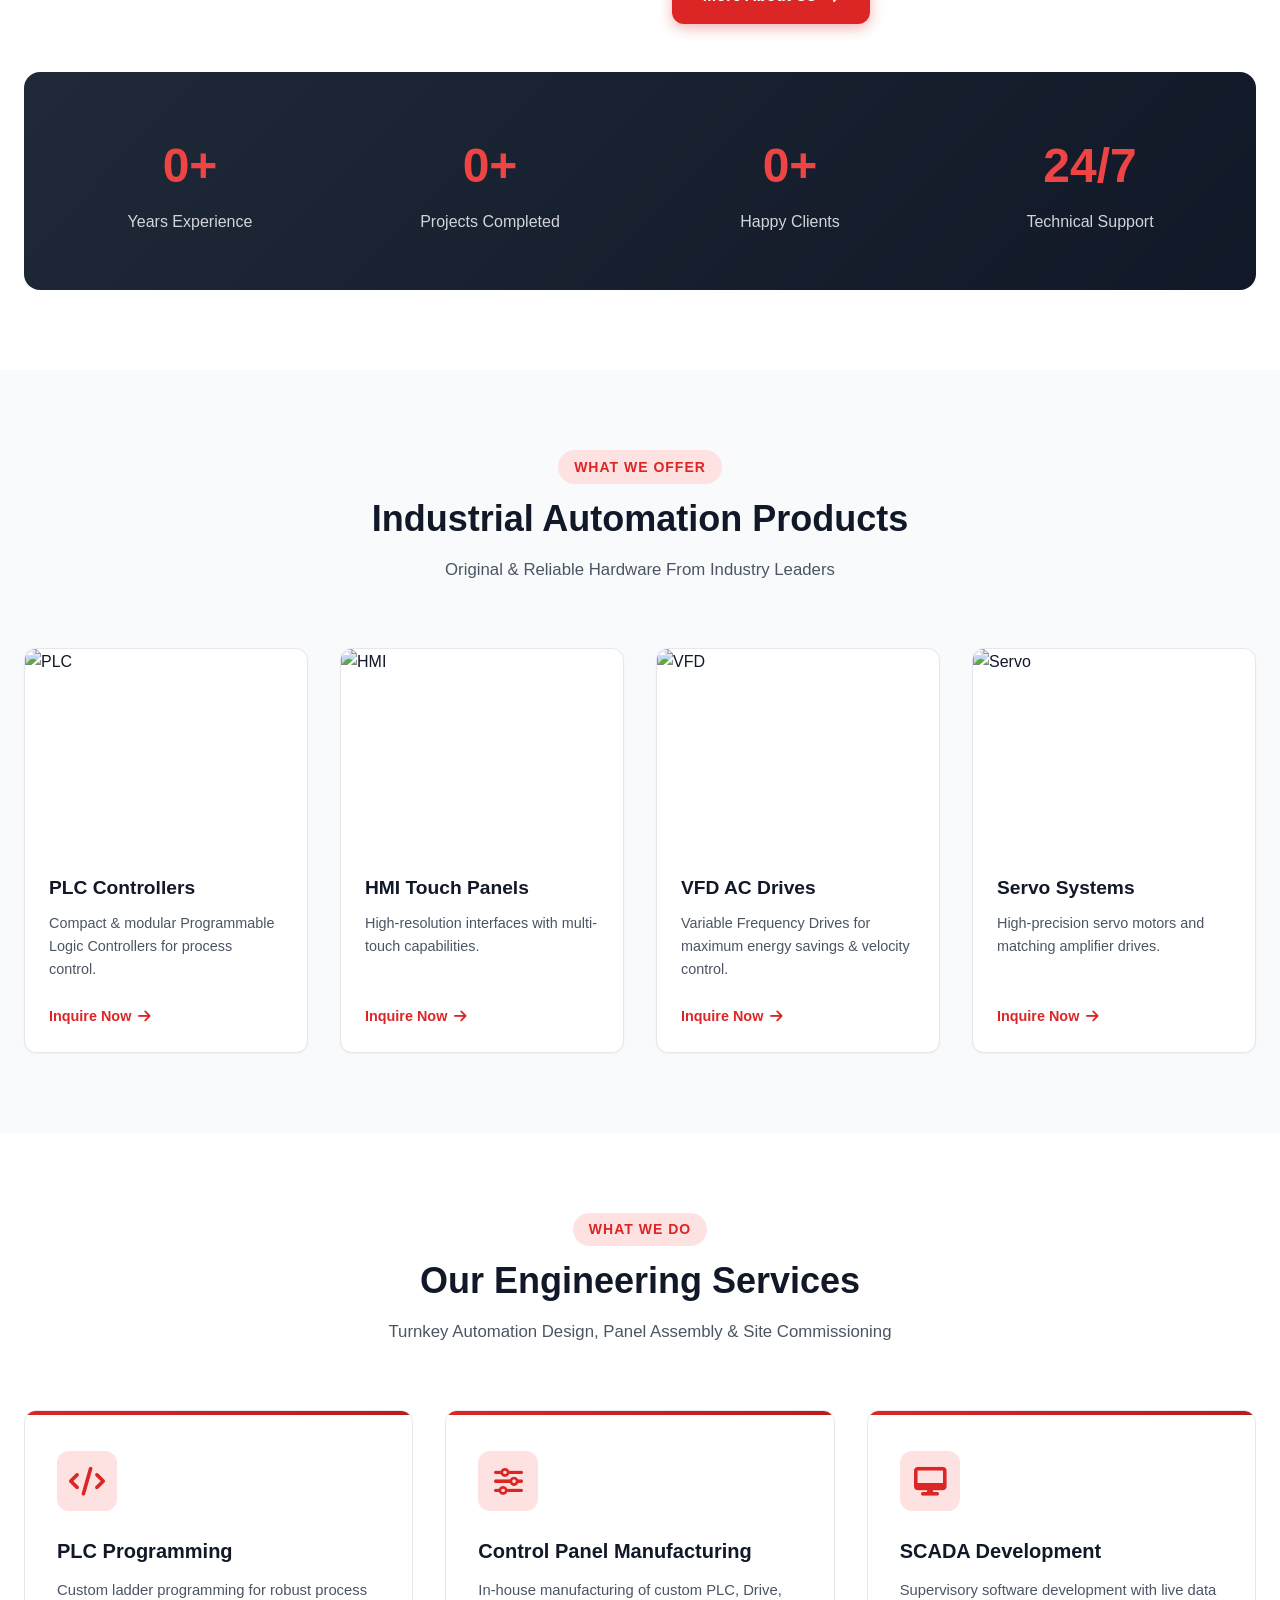
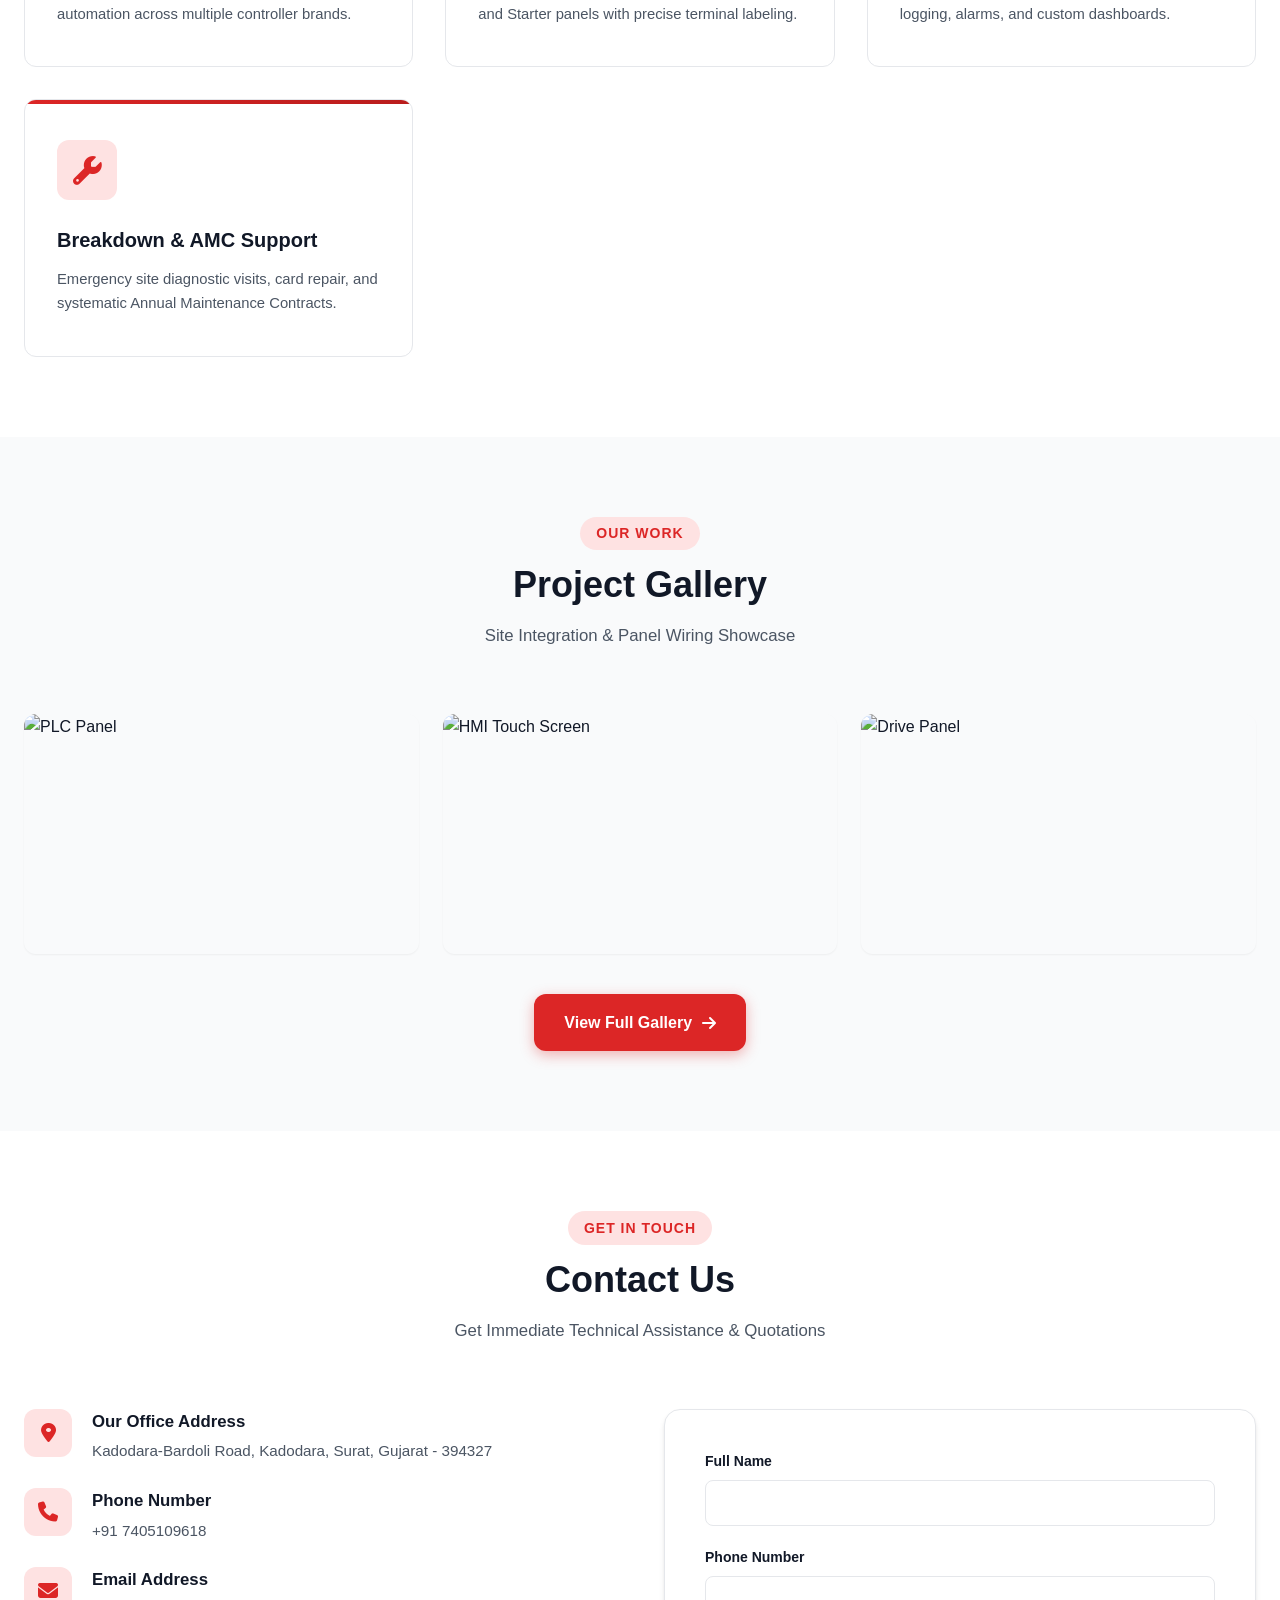
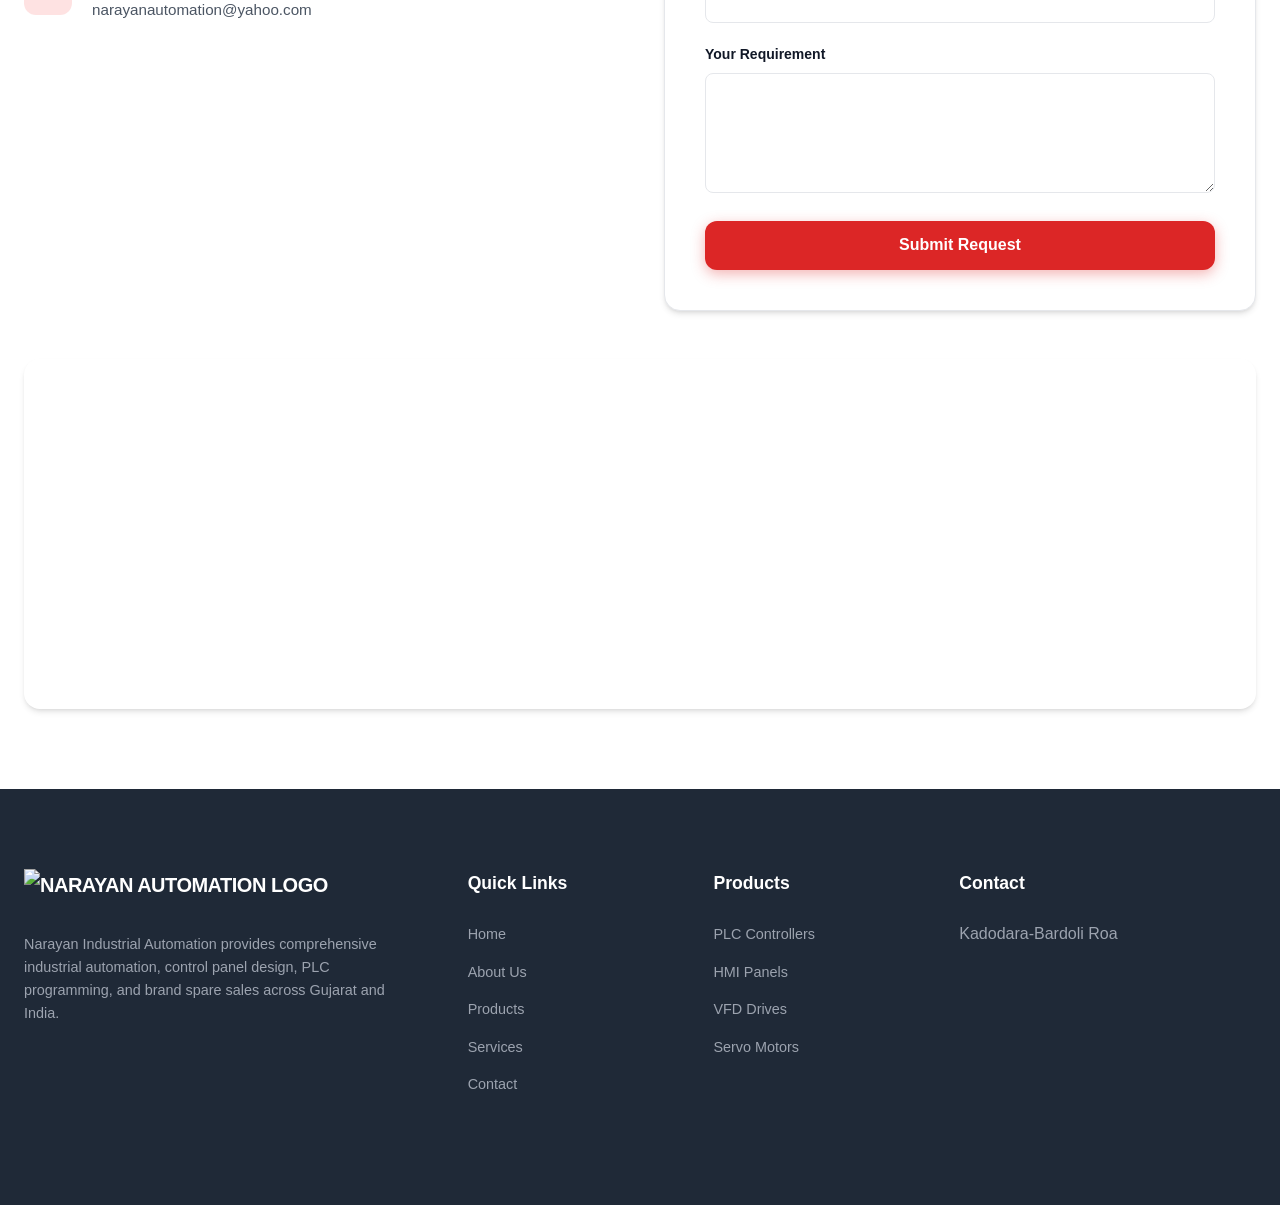
==== commit 4bc08bb5: "Update navigation links and remove footer details Updated navigation links to point to specific HTML" ====
--- a/index.html
+++ b/index.html
@@ -37,11 +37,11 @@
             </a>
             <ul class="nav-menu" id="nav-menu">
                 <li><a href="index.html" class="nav-link active">Home</a></li>
-                <li><a href="#about" class="nav-link">About Us</a></li>
-                <li><a href="#products" class="nav-link">Products</a></li>
-                <li><a href="#services" class="nav-link">Services</a></li>
-                <li><a href="#gallery" class="nav-link">Gallery</a></li>
-                <li><a href="#contact" class="nav-link">Contact</a></li>
+                <li><a href="about.html" class="nav-link">About Us</a></li>
+                <li><a href="products.html" class="nav-link">Products</a></li>
+                <li><a href="services.html" class="nav-link">Services</a></li>
+                <li><a href="gallery.html" class="nav-link">Gallery</a></li>
+                <li><a href="contact.html" class="nav-link">Contact</a></li>
             </ul>
             <div class="hamburger" id="hamburger"><i class="fa-solid fa-bars"></i></div>
         </div>
@@ -350,20 +350,4 @@
                 </div>
                 <div>
                     <h4 class="footer-title">Contact</h4>
-                    <p>Kadodara-Bardoli Road, Surat, Gujarat</p>
-                    <p>Phone: +91 7405109618</p>
-                    <p>Email: narayanautomation@yahoo.com</p>
-                </div>
-            </div>
-            <div class="footer-bottom">
-                <p>&copy; 2026 Narayan Industrial Automation. All Rights Reserved.</p>
-            </div>
-        </div>
-    </footer>
-
-    <a href="https://wa.me/917405109618" target="_blank" class="floating-whatsapp"><i class="fa-brands fa-whatsapp"></i></a>
-    <button class="back-to-top" id="backToTop"><i class="fa-solid fa-arrow-up"></i></button>
-
-    <script src="script.js"></script>
-</body>
-</html>
+                    <p>Kadodara-Bardoli Roa
--- a/styles.css
+++ b/styles.css
@@ -241,6 +241,16 @@
     color: var(--primary);
 }
 
+.logo-img {
+    height: 48px;
+    width: auto;
+    display: block;
+}
+
+.footer-brand .logo-img {
+    height: 44px;
+}
+
 .nav-menu {
     display: flex;
     align-items: center;
@@ -1010,4 +1020,5 @@
     .nav-menu.active { left: 0; }
     .hero-title { font-size: 2.2rem; }
     .footer-grid { grid-template-columns: 1fr; }
-}
+   }
+   
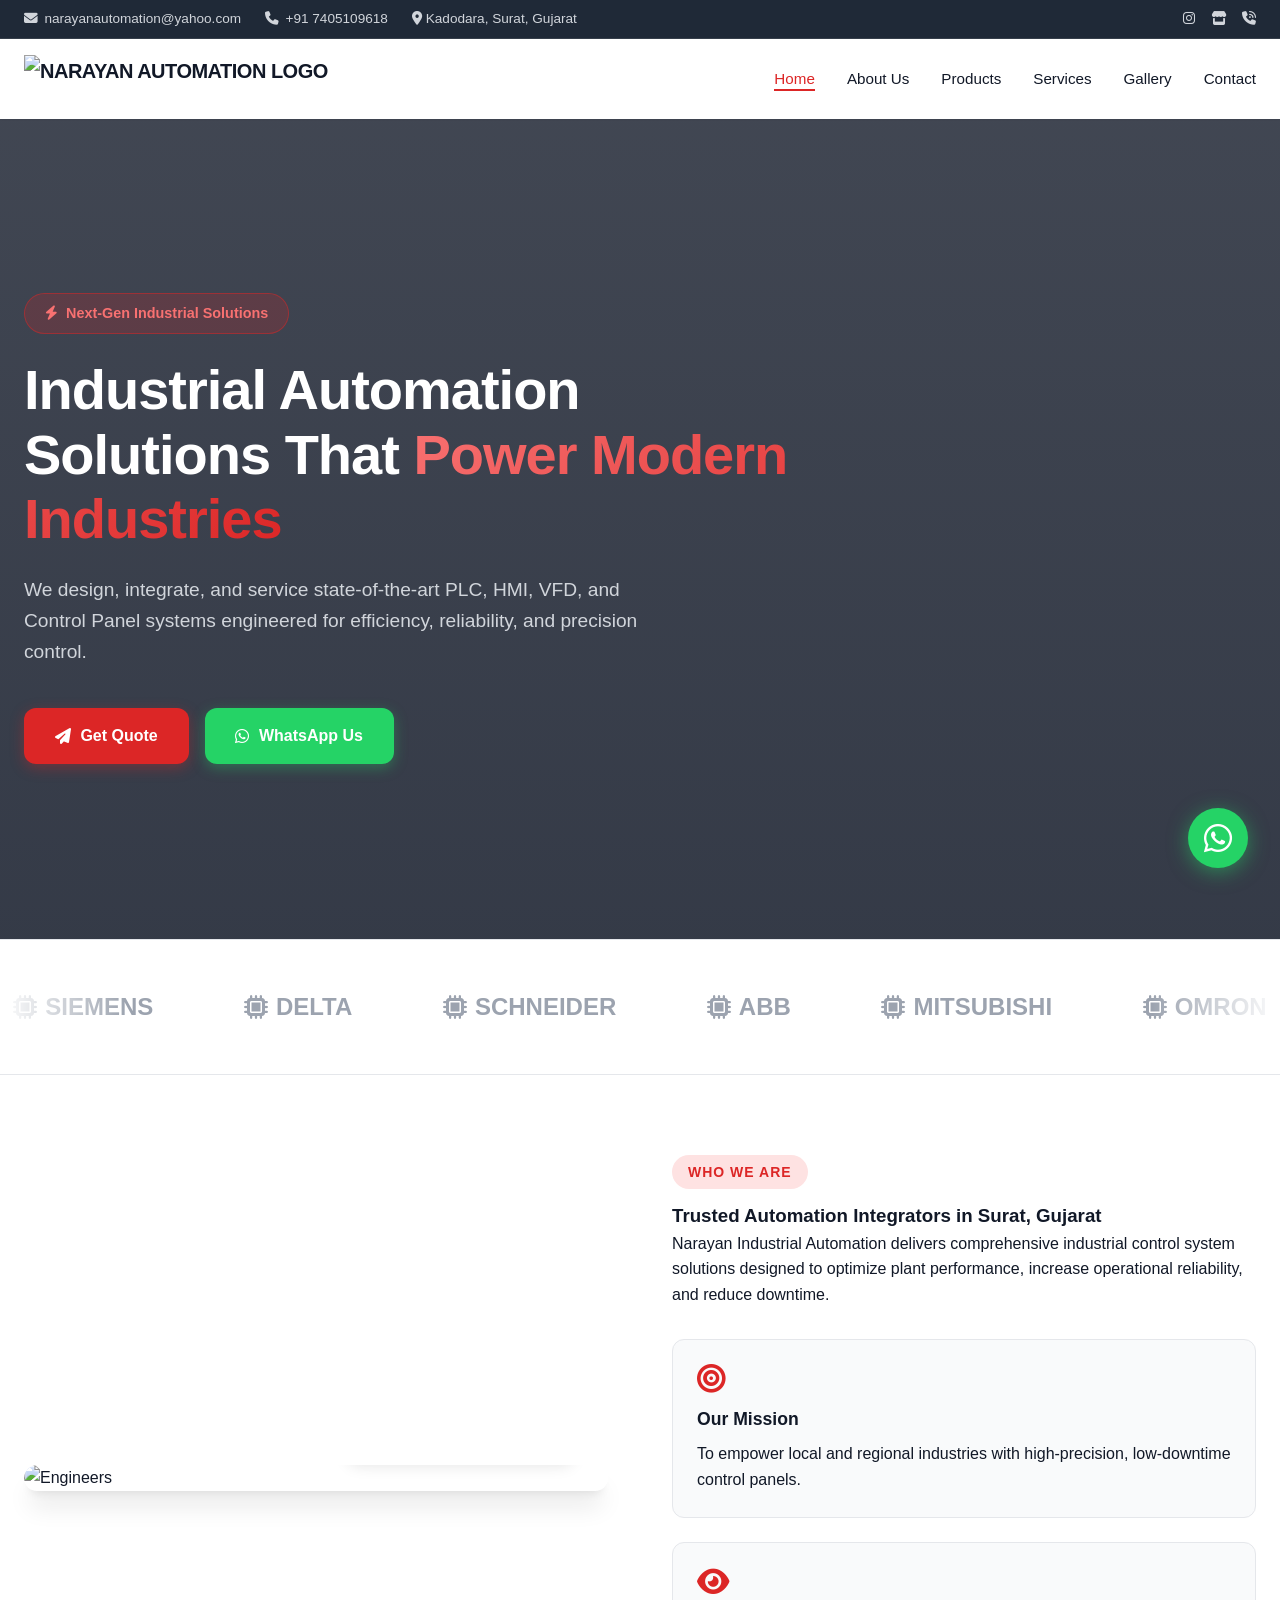
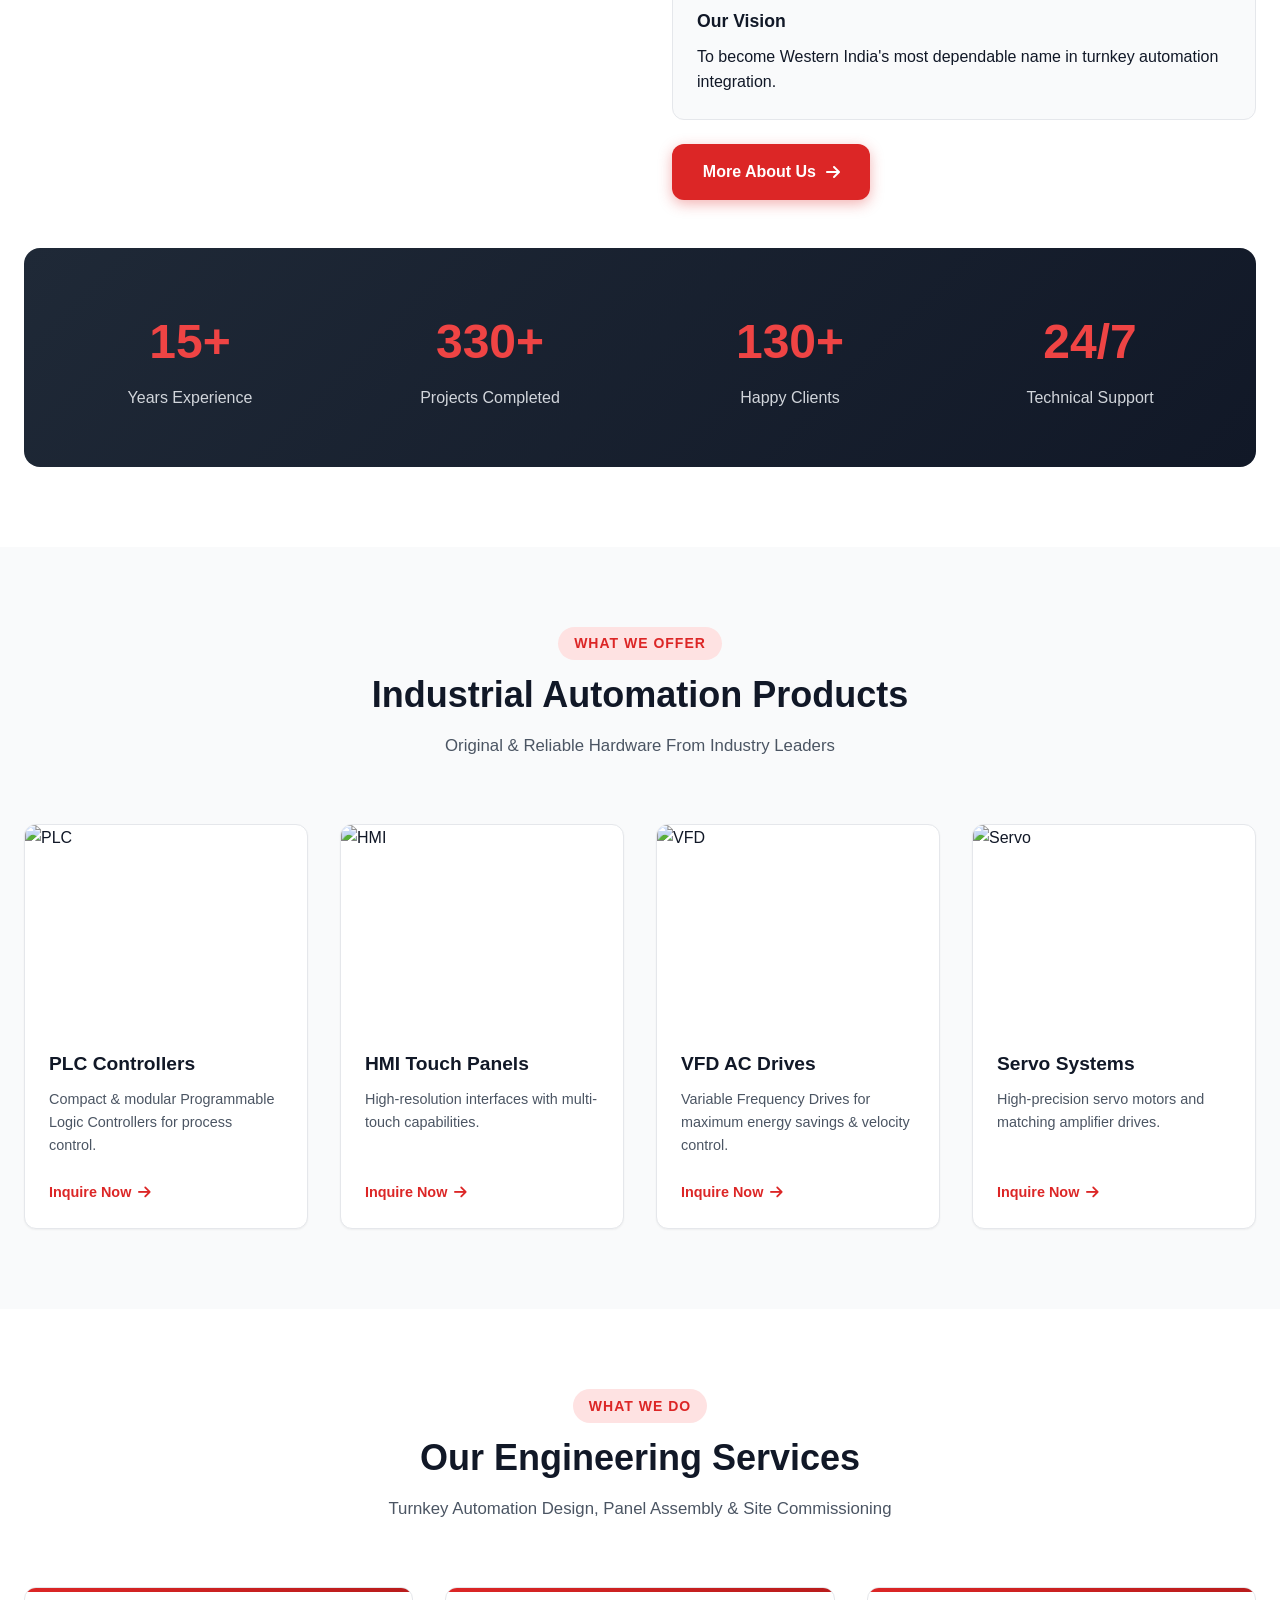
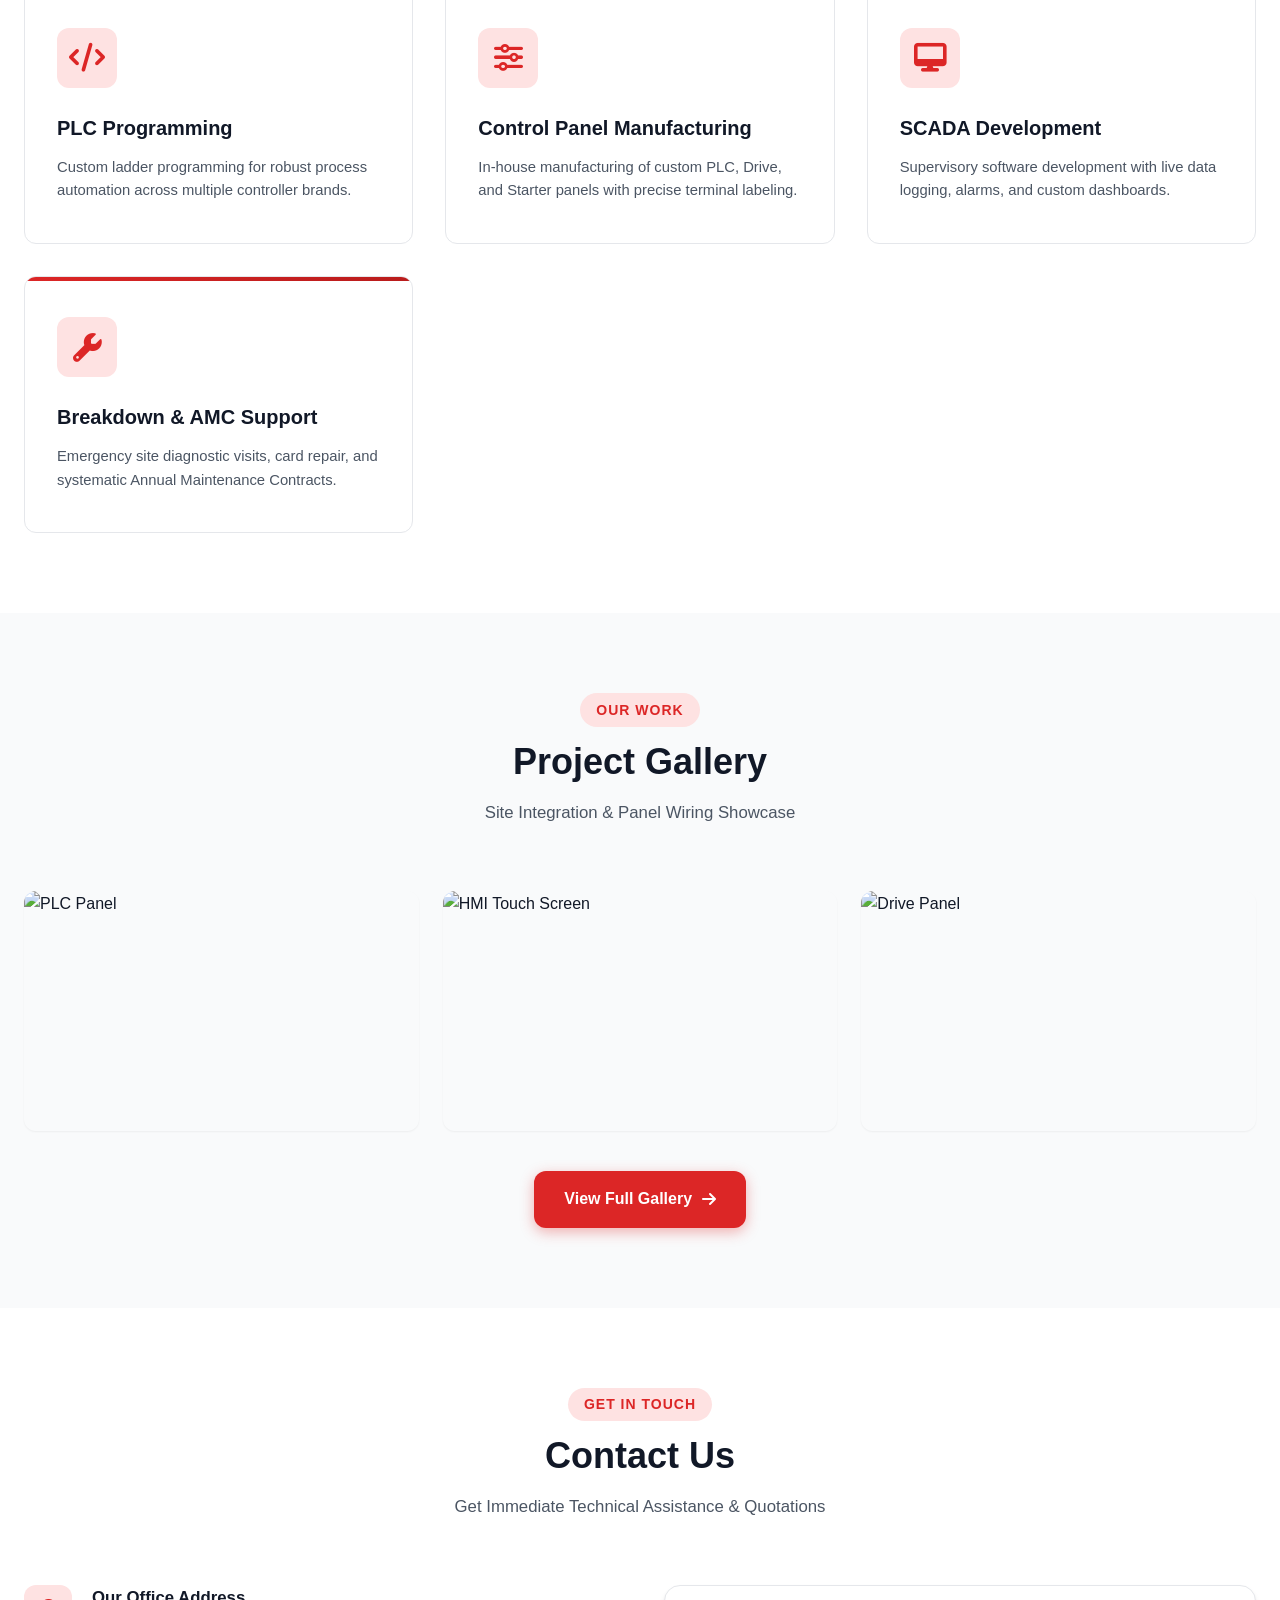
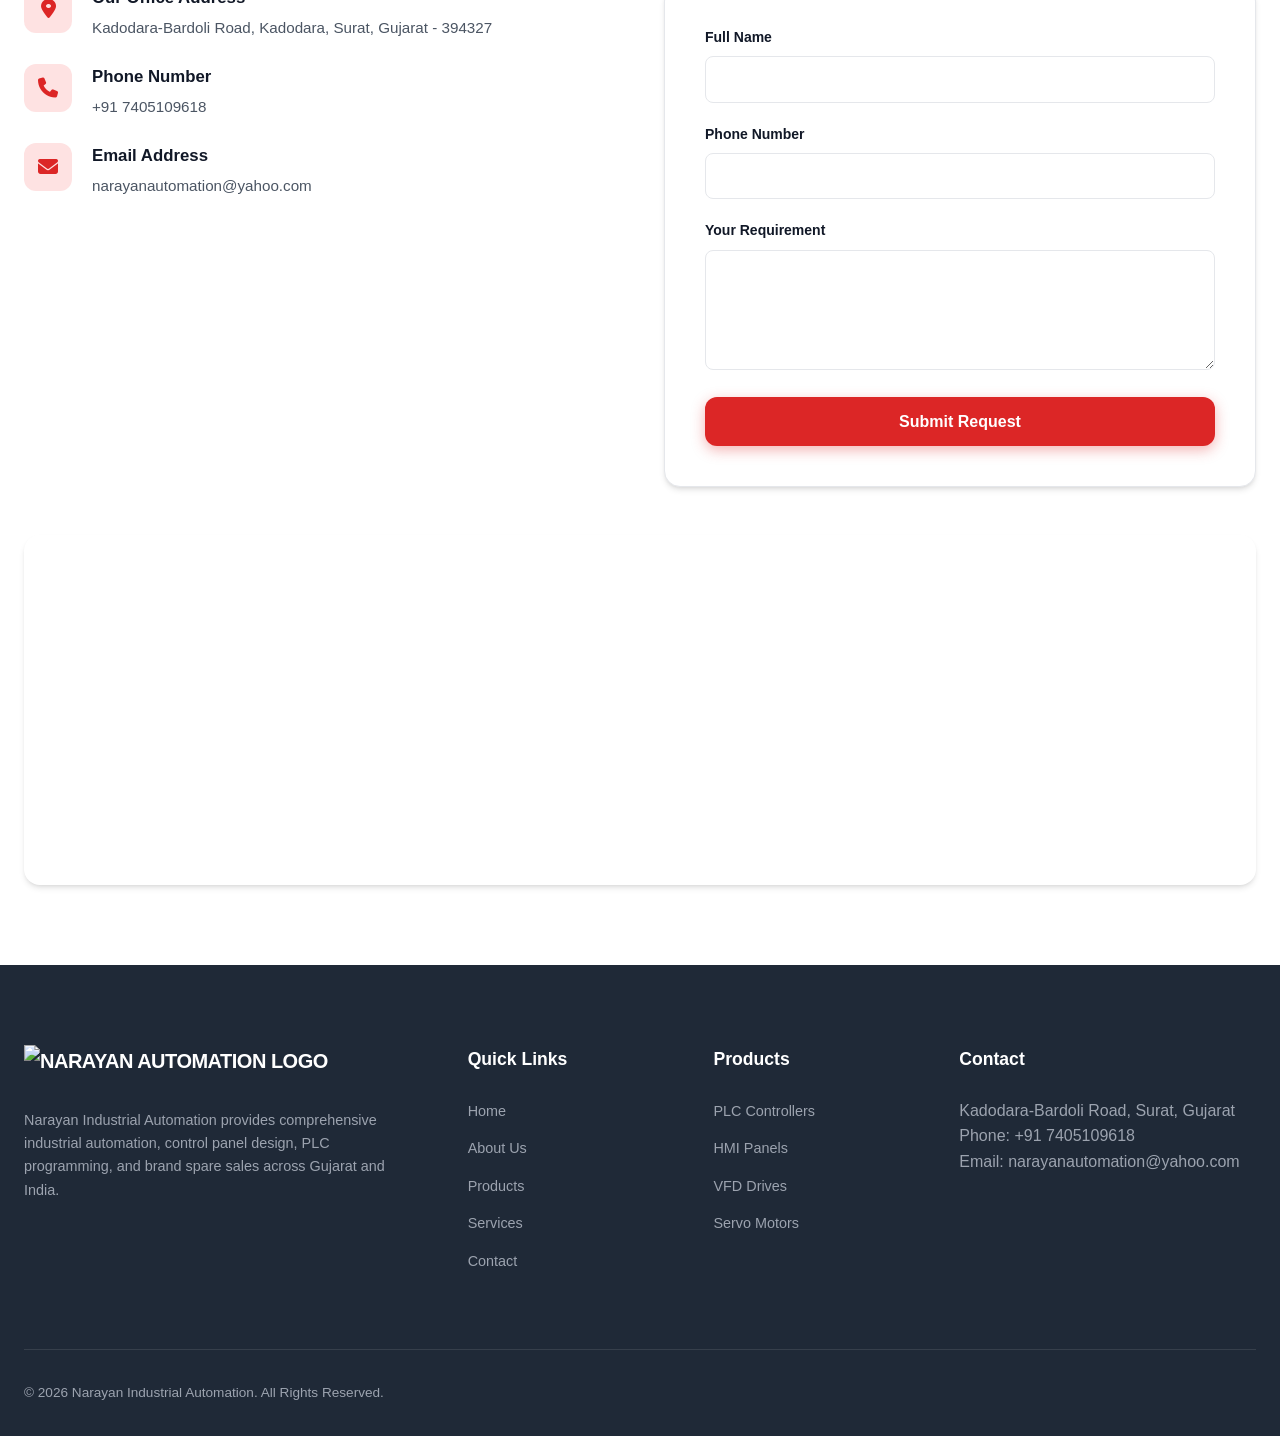
==== commit bf85e202: "Update footer contact information and add scripts" ====
--- a/index.html
+++ b/index.html
@@ -350,4 +350,20 @@
                 </div>
                 <div>
                     <h4 class="footer-title">Contact</h4>
-                    <p>Kadodara-Bardoli Roa
+                    <p>Kadodara-Bardoli Road, Surat, Gujarat</p>
+                    <p>Phone: +91 7405109618</p>
+                    <p>Email: narayanautomation@yahoo.com</p>
+                </div>
+            </div>
+            <div class="footer-bottom">
+                <p>&copy; 2026 Narayan Industrial Automation. All Rights Reserved.</p>
+            </div>
+        </div>
+    </footer>
+
+    <a href="https://wa.me/917405109618" target="_blank" class="floating-whatsapp"><i class="fa-brands fa-whatsapp"></i></a>
+    <button class="back-to-top" id="backToTop"><i class="fa-solid fa-arrow-up"></i></button>
+
+    <script src="script.js"></script>
+</body>
+</html>
--- a/styles.css
+++ b/styles.css
@@ -420,7 +420,7 @@
 
 .mv-grid {
     display: grid;
-    grid-template-columns: 1fr 1fr;
+    grid-template-columns: 1fr;
     gap: 1.5rem;
     margin-top: 2rem;
 }
@@ -1020,5 +1020,4 @@
     .nav-menu.active { left: 0; }
     .hero-title { font-size: 2.2rem; }
     .footer-grid { grid-template-columns: 1fr; }
-   }
-   
+}
